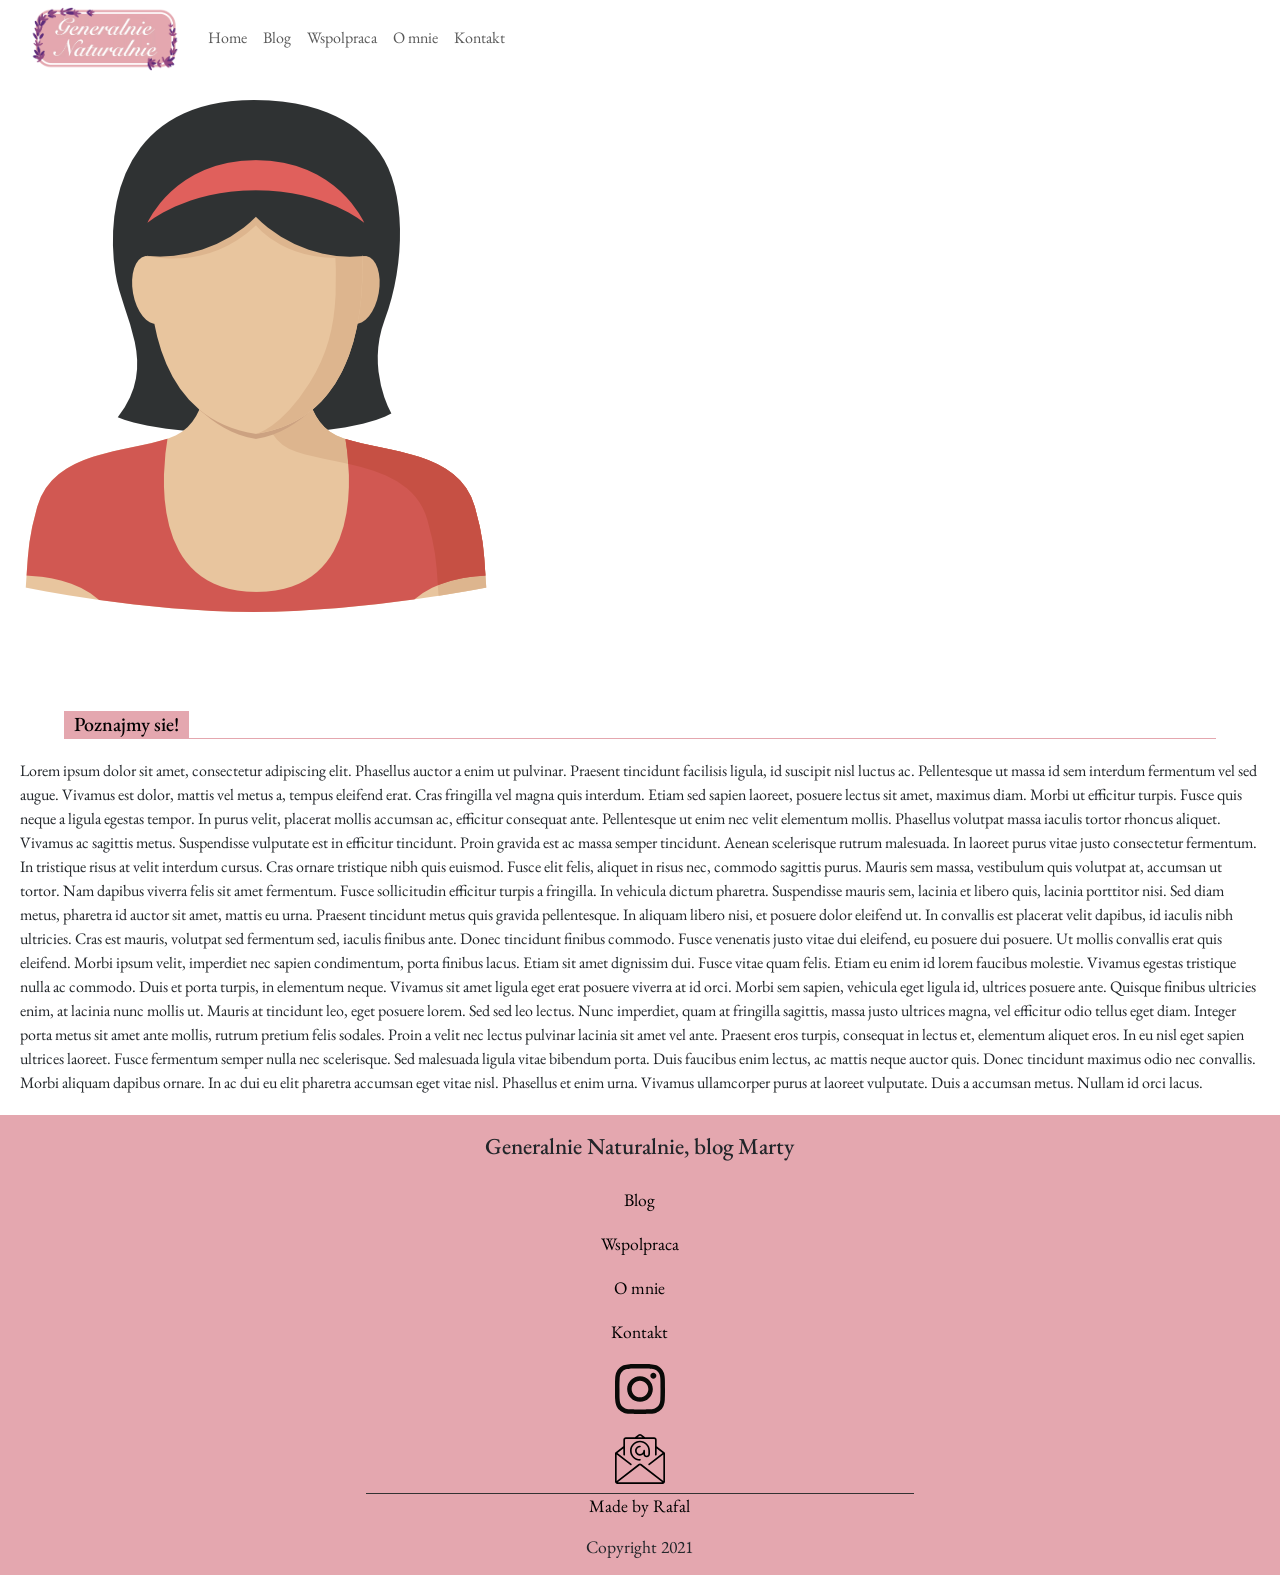
==== about.html @ 0db79899 "about me page" ====
<!DOCTYPE html>
<html lang="en">
<head>
    <meta charset="UTF-8">
    <meta name="description" content="Generalnie naturalnie, dietetyk Marta Ruszkiewicz">
    <meta name="keywords" content="dieta, odchudzanie, zdrowie">
    <meta name="author" content="marelons1337">
    <meta name="viewport" content="width=device-width, initial-scale=1.0">
    <link rel="preconnect" href="https://fonts.gstatic.com">
    <link href="https://fonts.googleapis.com/css2?family=EB+Garamond:ital,wght@0,400;0,500;0,600;0,800;1,400;1,500;1,600;1,700;1,800&display=swap" rel="stylesheet">
    <link rel="stylesheet" href="https://code.ionicframework.com/ionicons/2.0.1/css/ionicons.min.css">
    <link href="https://cdn.jsdelivr.net/npm/bootstrap@5.0.0-beta1/dist/css/bootstrap.min.css" rel="stylesheet" integrity="sha384-giJF6kkoqNQ00vy+HMDP7azOuL0xtbfIcaT9wjKHr8RbDVddVHyTfAAsrekwKmP1" crossorigin="anonymous">
    <link rel="stylesheet" href="style.css">
</head>
<body class="">

  <nav class="navbar navbar-expand-lg navbar-light navbar-custom">
      <img class="nav-logo" src="logo.png" alt="" srcset="">
      <button class="navbar-toggler" type="button" data-toggle="collapse" data-target="#navbarSupportedContent" aria-controls="navbarSupportedContent" aria-expanded="false" aria-label="Toggle navigation">
        <span class="navbar-toggler-icon navbar-button-custom"></span>
      </button>
    
      <div class="collapse navbar-collapse" id="navbarSupportedContent">
        <ul class="navbar-nav mr-auto">
          <li class="nav-item active">
            <a class="nav-link" href="index.html">Home</a>
          </li>
          <li class="nav-item">
            <a class="nav-link" href="#">Blog</a>
          </li>
          <li class="nav-item">
            <a class="nav-link" href="#">Wspolpraca</a>
          </li>
          <li class="nav-item">
            <a class="nav-link" href="about.html">O mnie</a>
          </li>
          <li class="nav-item">
            <a class="nav-link" href="#">Kontakt</a>
          </li>

        </ul>
      </div>
    </nav>

    <main>
        <img src="woman.png" alt="picture of the author" srcset="" class="author">
        <header>
            <h1 class="atricles-header">Poznajmy sie!</h1>
        </header>
        <article>
            Lorem ipsum dolor sit amet, consectetur adipiscing elit. Phasellus auctor a enim ut pulvinar. Praesent tincidunt facilisis ligula, id suscipit nisl luctus ac. Pellentesque ut massa id sem interdum fermentum vel sed augue. Vivamus est dolor, mattis vel metus a, tempus eleifend erat. Cras fringilla vel magna quis interdum. Etiam sed sapien laoreet, posuere lectus sit amet, maximus diam. Morbi ut efficitur turpis. Fusce quis neque a ligula egestas tempor. In purus velit, placerat mollis accumsan ac, efficitur consequat ante. Pellentesque ut enim nec velit elementum mollis. Phasellus volutpat massa iaculis tortor rhoncus aliquet. Vivamus ac sagittis metus. Suspendisse vulputate est in efficitur tincidunt. Proin gravida est ac massa semper tincidunt. Aenean scelerisque rutrum malesuada.
            In laoreet purus vitae justo consectetur fermentum. In tristique risus at velit interdum cursus. Cras ornare tristique nibh quis euismod. Fusce elit felis, aliquet in risus nec, commodo sagittis purus. Mauris sem massa, vestibulum quis volutpat at, accumsan ut tortor. Nam dapibus viverra felis sit amet fermentum. Fusce sollicitudin efficitur turpis a fringilla. In vehicula dictum pharetra. Suspendisse mauris sem, lacinia et libero quis, lacinia porttitor nisi. Sed diam metus, pharetra id auctor sit amet, mattis eu urna. Praesent tincidunt metus quis gravida pellentesque. In aliquam libero nisi, et posuere dolor eleifend ut. In convallis est placerat velit dapibus, id iaculis nibh ultricies. Cras est mauris, volutpat sed fermentum sed, iaculis finibus ante. Donec tincidunt finibus commodo.
            Fusce venenatis justo vitae dui eleifend, eu posuere dui posuere. Ut mollis convallis erat quis eleifend. Morbi ipsum velit, imperdiet nec sapien condimentum, porta finibus lacus. Etiam sit amet dignissim dui. Fusce vitae quam felis. Etiam eu enim id lorem faucibus molestie. Vivamus egestas tristique nulla ac commodo. Duis et porta turpis, in elementum neque. Vivamus sit amet ligula eget erat posuere viverra at id orci. Morbi sem sapien, vehicula eget ligula id, ultrices posuere ante. Quisque finibus ultricies enim, at lacinia nunc mollis ut. Mauris at tincidunt leo, eget posuere lorem.
            Sed sed leo lectus. Nunc imperdiet, quam at fringilla sagittis, massa justo ultrices magna, vel efficitur odio tellus eget diam. Integer porta metus sit amet ante mollis, rutrum pretium felis sodales. Proin a velit nec lectus pulvinar lacinia sit amet vel ante. Praesent eros turpis, consequat in lectus et, elementum aliquet eros. In eu nisl eget sapien ultrices laoreet. Fusce fermentum semper nulla nec scelerisque. Sed malesuada ligula vitae bibendum porta. Duis faucibus enim lectus, ac mattis neque auctor quis.
            Donec tincidunt maximus odio nec convallis. Morbi aliquam dapibus ornare. In ac dui eu elit pharetra accumsan eget vitae nisl. Phasellus et enim urna. Vivamus ullamcorper purus at laoreet vulputate. Duis a accumsan metus. Nullam id orci lacus.
        </article>
    </main>

    <footer>
      <p class="footer-header">Generalnie Naturalnie, blog Marty</p>
      <div class="footer-line"></div>
      <div class="footer-contacts">
        <a class="footer-paragraph">Blog</a>
        <a class="footer-paragraph">Wspolpraca</a>
        <a class="footer-paragraph">O mnie</a>
        <a class="footer-paragraph">Kontakt</a>
      </div>
      <img class="instagram" src="instagram.svg"/>
      <img class="gmail" src="email.svg"/>
      <div class="love">
        <p><a href="https://github.com/marelons1337">Made by Rafal </a></p>
        <p>Copyright 2021</p>
      </div>

    </footer>
<!-- scripts -->
<script src="https://code.jquery.com/jquery-3.3.1.slim.min.js" integrity="sha384-q8i/X+965DzO0rT7abK41JStQIAqVgRVzpbzo5smXKp4YfRvH+8abtTE1Pi6jizo" crossorigin="anonymous"></script>
<script src="https://cdnjs.cloudflare.com/ajax/libs/popper.js/1.14.7/umd/popper.min.js" integrity="sha384-UO2eT0CpHqdSJQ6hJty5KVphtPhzWj9WO1clHTMGa3JDZwrnQq4sF86dIHNDz0W1" crossorigin="anonymous"></script>
<script src="https://stackpath.bootstrapcdn.com/bootstrap/4.3.1/js/bootstrap.min.js" integrity="sha384-JjSmVgyd0p3pXB1rRibZUAYoIIy6OrQ6VrjIEaFf/nJGzIxFDsf4x0xIM+B07jRM" crossorigin="anonymous"></script>
</body>
</html>
---- style.css ----
/* https://coolors.co/e4a7af-954b88-8c4883-ffffff */
html,
body {
    width: 100%;
    height: 100%;
    font-family: 'EB Garamond', serif;
}
.top-card {
    margin-top: 100px;
    border: none;
    box-shadow: none;
}
.card {
    min-height: 20% !important;
}
.nav-logo {
    max-width: 50vw;
}
.navbar{
    position: fixed;
    top: 0;
    width: 100%;
    z-index: 1;
    background-color: white;
}
.navbar-button-custom {
    margin: 12px 0;
}

.navbar-toggler-icon,
.navbar-button-custom {
    background-image: url("[data-uri]") !important;
}
.navbar-custom {
    padding: 0 8px;
}
.welcome-section {
    display: grid;
    place-items: center;
    margin-bottom: 50px;
}
.welcome-image {
    max-width: 90vw;
}
.welcome-text {
    max-width: 90vw;
    display: grid;
}
.card-custom {
    margin: 0px 20px;
}

.button-main {
	background-color:#e4a7af;
	-webkit-border-top-left-radius:3px;
	-moz-border-radius-topleft:3px;
	border-top-left-radius:3px;
	-webkit-border-top-right-radius:3px;
	-moz-border-radius-topright:3px;
	border-top-right-radius:3px;
	-webkit-border-bottom-right-radius:3px;
	-moz-border-radius-bottomright:3px;
	border-bottom-right-radius:3px;
	-webkit-border-bottom-left-radius:3px;
	-moz-border-radius-bottomleft:3px;
	border-bottom-left-radius:3px;
    text-indent:0;
	border:1px solid #e4a7af;
	display:inline-block;
	color:#000000;
	font-size:18px;
	font-style:normal;
    height:50px;
	line-height:50px;
    width:140px;
	text-align:center;
    text-shadow:0px 1px 0px #8c4883;
    place-self: center;
}
.button-main:hover {
	background-color:#f8b3be;
}
.button-main:active {
	position:relative;
	top:1px;
}

.atricles-header{
    font-size: 20px;
    margin: 0;
    color: #000000;
    background-color: #e4a7af;
    display: inline;
    border-bottom: 1px solid #e4a7af;
    padding: 0 10px;
}

header {
    width: 90%;
    max-width: 1240px;
    margin: 0 auto;
    border-bottom: 1px solid #e4a7af;
}
.band {
    width: 90%;
    max-width: 1240px;
    margin: 0 auto;
    display: grid;
    grid-template-columns: 1fr;
    grid-template-rows: auto;
    grid-gap: 20px;
}

.card {
    background: white;
    text-decoration: none;
    color: #000000;
    box-shadow: 0 2px 5px rgba(0,0,0,0.1);
    display: flex;
    flex-direction: column;
    min-height: 100%;
    position: relative;
    top: 0;
    transition: all .1s ease-in;
}

.card:hover {
    top: -2px;
    box-shadow: 0 4px 5px rgba(0,0,0,0.2);
}

article {
    padding: 20px;
    flex: 1;
    display: flex;
    flex-direction: column;
    justify-content: space-between;
}

p {
    flex: 1;
    line-height: 1.4;
}

span {
    font-size: 12px;
    font-weight: bold;
    color: #999;
    text-transform: uppercase;
    letter-spacing: .05em;
    margin: 2em 0 0 0;
}

.thumb {
    padding-bottom: 60%;
    background-size: cover;
    background-position: center center;
}

footer {
    font-size: 1.1rem;
    text-align: center;
    background-color: #e4a7af;
    display: grid;
    grid-template-columns: repeat(5, 1fr);
    grid-template-rows: repeat(5, auto);
}
.love {
    grid-row: 5/5;
    grid-column: 2/5;
    align-self: flex-end;
}
a {
    color: #000000;
    text-decoration: none;
}
a:hover {
    cursor: pointer;
    color: #000000;
}
.instagram {
    grid-row: 3/3;
}
.gmail {
    grid-row: 4/4;
}
.gmail,
.instagram {
    padding: 10px;
    height: 70px;
    grid-column: 3/4;
}
.footer-header {
    font-weight: 500;
    margin-top: 15px;
    grid-column: 1/6;
    grid-row: 1/2;
}

footer > * {
    align-self: center;
    justify-self: center;
}

.footer-line {
    grid-row: 4/5;
    grid-column: 2/5;
    border-bottom: 1px solid #333;
    align-self: auto;
    justify-self: auto;
}
.footer-contacts {
    grid-column: 1/6;
    grid-row: 2/2;
}
.footer-paragraph {
    display: block;
}

@media (min-width: 30em) {
    .band{
        grid-template-columns: 1fr 1fr;
    }
    .nav-logo {
        max-width: 30vw;
    }
    footer {
        grid-template-columns: repeat(7, 1fr);
    }
    .footer-line {
        grid-column: 3/6;
    }
    .gmail,
    .instagram,
    .footer-header {
        grid-column: 3/6;
        font-size: 1.3em;
    }
    .love {
        grid-column: 4/4;
        text-align: center;
    }
    .footer-paragraph {
        padding: 0px 10px;
        align-self: center;
        justify-self: center;
        line-height: 2.5;
    }
    .footer-contacts {
        grid-column: 4/4;
    }
}

@media (min-width: 60em) {
    .item-1 {
        grid-column: 1 / span 2;
    }
    h1 {
        font-size: 24px;
    }
    .band{
        grid-template-columns: repeat(4, 1fr);
    }
    .nav-logo {
        max-width: 15vw;
    }
}

/* about me specifics */
.author {
    margin: 100px 0;
    max-width: 90%;
}
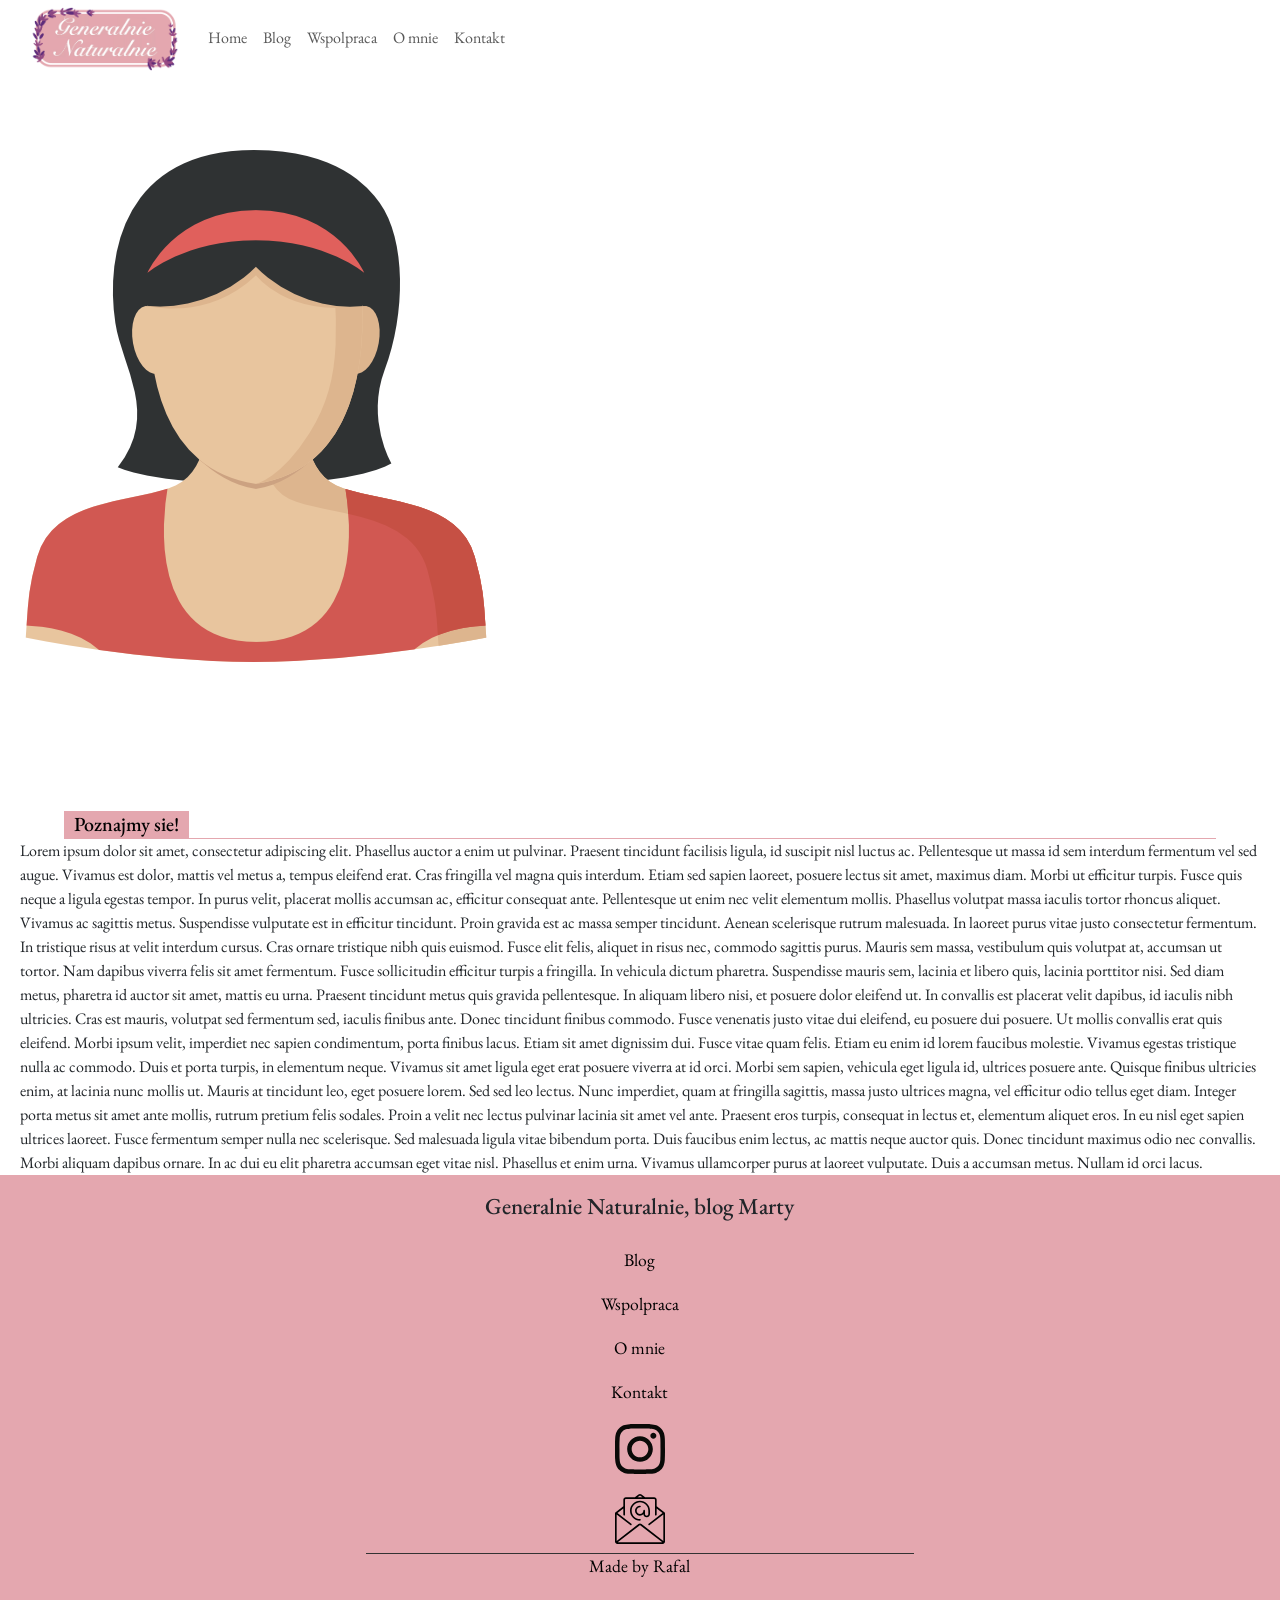
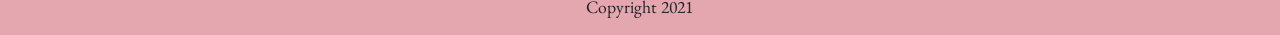
==== commit 2f33c94a: "bigger screens for about me" ====
--- a/about.html
+++ b/about.html
@@ -47,13 +47,13 @@
         <header>
             <h1 class="atricles-header">Poznajmy sie!</h1>
         </header>
-        <article>
+        <div class="about-me">
             Lorem ipsum dolor sit amet, consectetur adipiscing elit. Phasellus auctor a enim ut pulvinar. Praesent tincidunt facilisis ligula, id suscipit nisl luctus ac. Pellentesque ut massa id sem interdum fermentum vel sed augue. Vivamus est dolor, mattis vel metus a, tempus eleifend erat. Cras fringilla vel magna quis interdum. Etiam sed sapien laoreet, posuere lectus sit amet, maximus diam. Morbi ut efficitur turpis. Fusce quis neque a ligula egestas tempor. In purus velit, placerat mollis accumsan ac, efficitur consequat ante. Pellentesque ut enim nec velit elementum mollis. Phasellus volutpat massa iaculis tortor rhoncus aliquet. Vivamus ac sagittis metus. Suspendisse vulputate est in efficitur tincidunt. Proin gravida est ac massa semper tincidunt. Aenean scelerisque rutrum malesuada.
             In laoreet purus vitae justo consectetur fermentum. In tristique risus at velit interdum cursus. Cras ornare tristique nibh quis euismod. Fusce elit felis, aliquet in risus nec, commodo sagittis purus. Mauris sem massa, vestibulum quis volutpat at, accumsan ut tortor. Nam dapibus viverra felis sit amet fermentum. Fusce sollicitudin efficitur turpis a fringilla. In vehicula dictum pharetra. Suspendisse mauris sem, lacinia et libero quis, lacinia porttitor nisi. Sed diam metus, pharetra id auctor sit amet, mattis eu urna. Praesent tincidunt metus quis gravida pellentesque. In aliquam libero nisi, et posuere dolor eleifend ut. In convallis est placerat velit dapibus, id iaculis nibh ultricies. Cras est mauris, volutpat sed fermentum sed, iaculis finibus ante. Donec tincidunt finibus commodo.
             Fusce venenatis justo vitae dui eleifend, eu posuere dui posuere. Ut mollis convallis erat quis eleifend. Morbi ipsum velit, imperdiet nec sapien condimentum, porta finibus lacus. Etiam sit amet dignissim dui. Fusce vitae quam felis. Etiam eu enim id lorem faucibus molestie. Vivamus egestas tristique nulla ac commodo. Duis et porta turpis, in elementum neque. Vivamus sit amet ligula eget erat posuere viverra at id orci. Morbi sem sapien, vehicula eget ligula id, ultrices posuere ante. Quisque finibus ultricies enim, at lacinia nunc mollis ut. Mauris at tincidunt leo, eget posuere lorem.
             Sed sed leo lectus. Nunc imperdiet, quam at fringilla sagittis, massa justo ultrices magna, vel efficitur odio tellus eget diam. Integer porta metus sit amet ante mollis, rutrum pretium felis sodales. Proin a velit nec lectus pulvinar lacinia sit amet vel ante. Praesent eros turpis, consequat in lectus et, elementum aliquet eros. In eu nisl eget sapien ultrices laoreet. Fusce fermentum semper nulla nec scelerisque. Sed malesuada ligula vitae bibendum porta. Duis faucibus enim lectus, ac mattis neque auctor quis.
             Donec tincidunt maximus odio nec convallis. Morbi aliquam dapibus ornare. In ac dui eu elit pharetra accumsan eget vitae nisl. Phasellus et enim urna. Vivamus ullamcorper purus at laoreet vulputate. Duis a accumsan metus. Nullam id orci lacus.
-        </article>
+        </div>
     </main>
 
     <footer>
--- a/style.css
+++ b/style.css
@@ -217,7 +217,7 @@
     display: block;
 }
 
-@media (min-width: 30em) {
+@media (min-width: 450px) {
     .band{
         grid-template-columns: 1fr 1fr;
     }
@@ -251,7 +251,7 @@
     }
 }
 
-@media (min-width: 60em) {
+@media (min-width: 1000px) {
     .item-1 {
         grid-column: 1 / span 2;
     }
@@ -268,6 +268,11 @@
 
 /* about me specifics */
 .author {
-    margin: 100px 0;
+    margin: 150px 0;
     max-width: 90%;
+}
+.about-me {
+    max-width: 90%;
+    margin: 0 auto;
+    max-width: 1240px;
 }
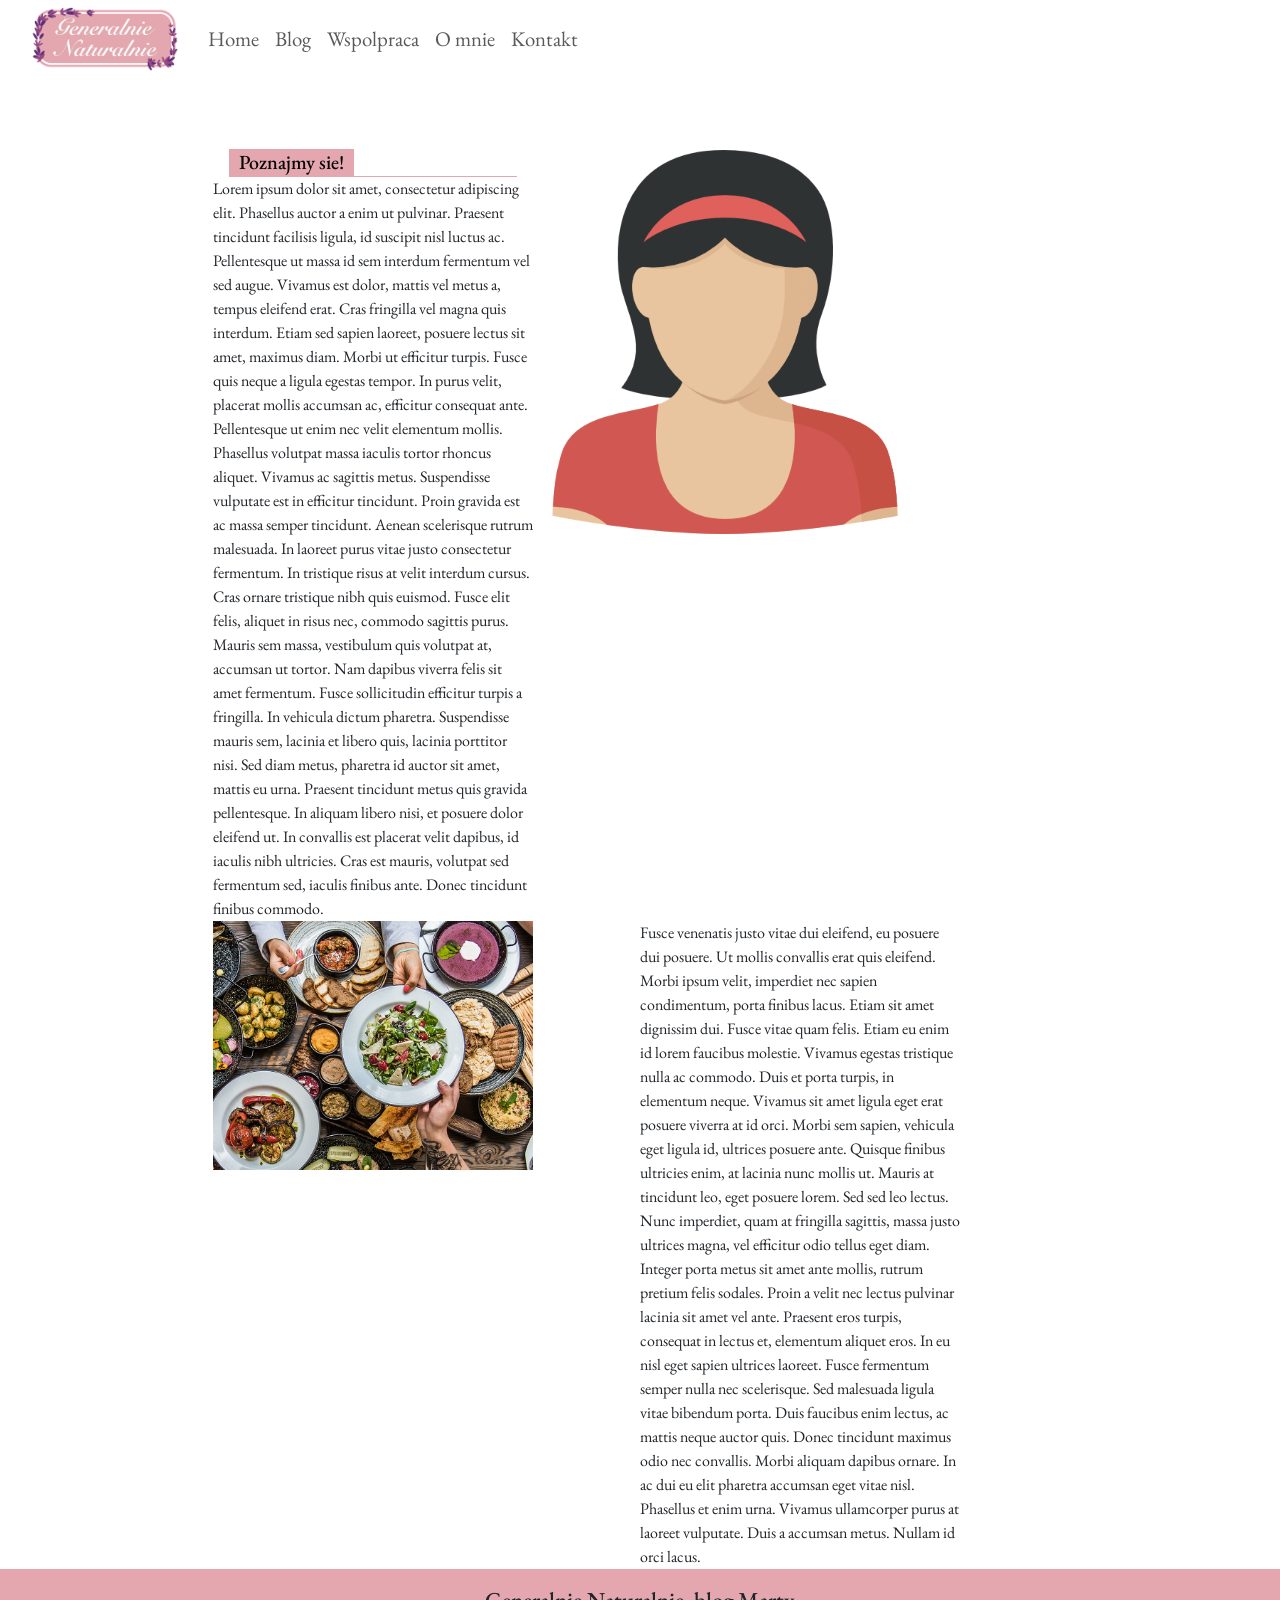
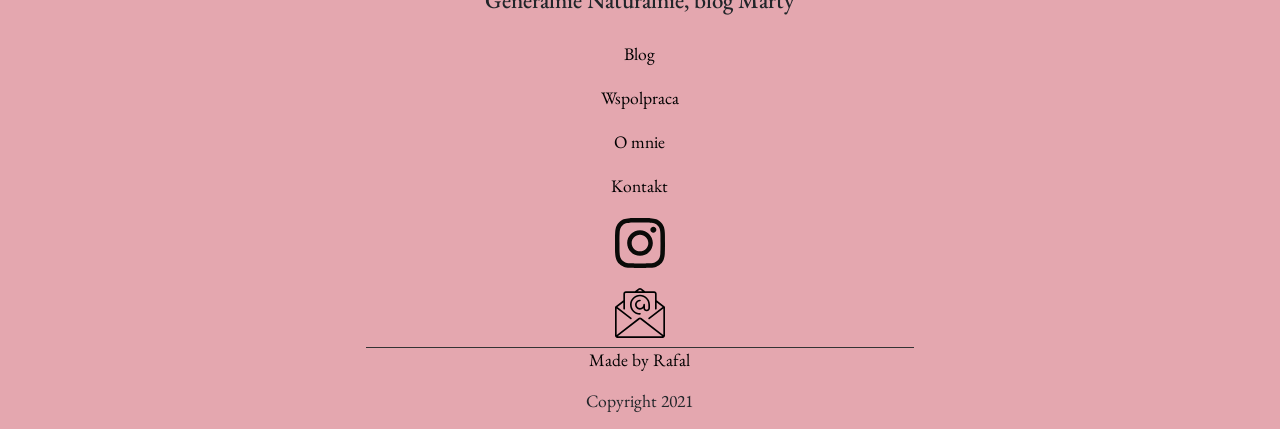
==== commit 3c47c382: "about me grid template" ====
--- a/about.html
+++ b/about.html
@@ -42,18 +42,25 @@
       </div>
     </nav>
 
-    <main>
-        <img src="woman.png" alt="picture of the author" srcset="" class="author">
+    <main class="about-me-main">
+      <img src="woman.png" alt="picture of the author" srcset="" class="author">
+      <div class="about-me-left">
         <header>
-            <h1 class="atricles-header">Poznajmy sie!</h1>
+          <h1 class="atricles-header">Poznajmy sie!</h1>
         </header>
         <div class="about-me">
-            Lorem ipsum dolor sit amet, consectetur adipiscing elit. Phasellus auctor a enim ut pulvinar. Praesent tincidunt facilisis ligula, id suscipit nisl luctus ac. Pellentesque ut massa id sem interdum fermentum vel sed augue. Vivamus est dolor, mattis vel metus a, tempus eleifend erat. Cras fringilla vel magna quis interdum. Etiam sed sapien laoreet, posuere lectus sit amet, maximus diam. Morbi ut efficitur turpis. Fusce quis neque a ligula egestas tempor. In purus velit, placerat mollis accumsan ac, efficitur consequat ante. Pellentesque ut enim nec velit elementum mollis. Phasellus volutpat massa iaculis tortor rhoncus aliquet. Vivamus ac sagittis metus. Suspendisse vulputate est in efficitur tincidunt. Proin gravida est ac massa semper tincidunt. Aenean scelerisque rutrum malesuada.
-            In laoreet purus vitae justo consectetur fermentum. In tristique risus at velit interdum cursus. Cras ornare tristique nibh quis euismod. Fusce elit felis, aliquet in risus nec, commodo sagittis purus. Mauris sem massa, vestibulum quis volutpat at, accumsan ut tortor. Nam dapibus viverra felis sit amet fermentum. Fusce sollicitudin efficitur turpis a fringilla. In vehicula dictum pharetra. Suspendisse mauris sem, lacinia et libero quis, lacinia porttitor nisi. Sed diam metus, pharetra id auctor sit amet, mattis eu urna. Praesent tincidunt metus quis gravida pellentesque. In aliquam libero nisi, et posuere dolor eleifend ut. In convallis est placerat velit dapibus, id iaculis nibh ultricies. Cras est mauris, volutpat sed fermentum sed, iaculis finibus ante. Donec tincidunt finibus commodo.
-            Fusce venenatis justo vitae dui eleifend, eu posuere dui posuere. Ut mollis convallis erat quis eleifend. Morbi ipsum velit, imperdiet nec sapien condimentum, porta finibus lacus. Etiam sit amet dignissim dui. Fusce vitae quam felis. Etiam eu enim id lorem faucibus molestie. Vivamus egestas tristique nulla ac commodo. Duis et porta turpis, in elementum neque. Vivamus sit amet ligula eget erat posuere viverra at id orci. Morbi sem sapien, vehicula eget ligula id, ultrices posuere ante. Quisque finibus ultricies enim, at lacinia nunc mollis ut. Mauris at tincidunt leo, eget posuere lorem.
-            Sed sed leo lectus. Nunc imperdiet, quam at fringilla sagittis, massa justo ultrices magna, vel efficitur odio tellus eget diam. Integer porta metus sit amet ante mollis, rutrum pretium felis sodales. Proin a velit nec lectus pulvinar lacinia sit amet vel ante. Praesent eros turpis, consequat in lectus et, elementum aliquet eros. In eu nisl eget sapien ultrices laoreet. Fusce fermentum semper nulla nec scelerisque. Sed malesuada ligula vitae bibendum porta. Duis faucibus enim lectus, ac mattis neque auctor quis.
-            Donec tincidunt maximus odio nec convallis. Morbi aliquam dapibus ornare. In ac dui eu elit pharetra accumsan eget vitae nisl. Phasellus et enim urna. Vivamus ullamcorper purus at laoreet vulputate. Duis a accumsan metus. Nullam id orci lacus.
+          Lorem ipsum dolor sit amet, consectetur adipiscing elit. Phasellus auctor a enim ut pulvinar. Praesent tincidunt facilisis ligula, id suscipit nisl luctus ac. Pellentesque ut massa id sem interdum fermentum vel sed augue. Vivamus est dolor, mattis vel metus a, tempus eleifend erat. Cras fringilla vel magna quis interdum. Etiam sed sapien laoreet, posuere lectus sit amet, maximus diam. Morbi ut efficitur turpis. Fusce quis neque a ligula egestas tempor. In purus velit, placerat mollis accumsan ac, efficitur consequat ante. Pellentesque ut enim nec velit elementum mollis. Phasellus volutpat massa iaculis tortor rhoncus aliquet. Vivamus ac sagittis metus. Suspendisse vulputate est in efficitur tincidunt. Proin gravida est ac massa semper tincidunt. Aenean scelerisque rutrum malesuada.
+          In laoreet purus vitae justo consectetur fermentum. In tristique risus at velit interdum cursus. Cras ornare tristique nibh quis euismod. Fusce elit felis, aliquet in risus nec, commodo sagittis purus. Mauris sem massa, vestibulum quis volutpat at, accumsan ut tortor. Nam dapibus viverra felis sit amet fermentum. Fusce sollicitudin efficitur turpis a fringilla. In vehicula dictum pharetra. Suspendisse mauris sem, lacinia et libero quis, lacinia porttitor nisi. Sed diam metus, pharetra id auctor sit amet, mattis eu urna. Praesent tincidunt metus quis gravida pellentesque. In aliquam libero nisi, et posuere dolor eleifend ut. In convallis est placerat velit dapibus, id iaculis nibh ultricies. Cras est mauris, volutpat sed fermentum sed, iaculis finibus ante. Donec tincidunt finibus commodo.  
         </div>
+      </div>
+      <img src="food.jpg" alt="picture of one of authors dishes" srcset="" class="about-me-food">
+      <div class="about-me-right">
+        <div class="about-me">
+          Fusce venenatis justo vitae dui eleifend, eu posuere dui posuere. Ut mollis convallis erat quis eleifend. Morbi ipsum velit, imperdiet nec sapien condimentum, porta finibus lacus. Etiam sit amet dignissim dui. Fusce vitae quam felis. Etiam eu enim id lorem faucibus molestie. Vivamus egestas tristique nulla ac commodo. Duis et porta turpis, in elementum neque. Vivamus sit amet ligula eget erat posuere viverra at id orci. Morbi sem sapien, vehicula eget ligula id, ultrices posuere ante. Quisque finibus ultricies enim, at lacinia nunc mollis ut. Mauris at tincidunt leo, eget posuere lorem.
+          Sed sed leo lectus. Nunc imperdiet, quam at fringilla sagittis, massa justo ultrices magna, vel efficitur odio tellus eget diam. Integer porta metus sit amet ante mollis, rutrum pretium felis sodales. Proin a velit nec lectus pulvinar lacinia sit amet vel ante. Praesent eros turpis, consequat in lectus et, elementum aliquet eros. In eu nisl eget sapien ultrices laoreet. Fusce fermentum semper nulla nec scelerisque. Sed malesuada ligula vitae bibendum porta. Duis faucibus enim lectus, ac mattis neque auctor quis.
+          Donec tincidunt maximus odio nec convallis. Morbi aliquam dapibus ornare. In ac dui eu elit pharetra accumsan eget vitae nisl. Phasellus et enim urna. Vivamus ullamcorper purus at laoreet vulputate. Duis a accumsan metus. Nullam id orci lacus.
+        </div>
+      </div>
     </main>
 
     <footer>
--- a/style.css
+++ b/style.css
@@ -17,6 +17,7 @@
     max-width: 50vw;
 }
 .navbar{
+    font-size: 1.3em;
     position: fixed;
     top: 0;
     width: 100%;
@@ -74,7 +75,6 @@
 	line-height:50px;
     width:140px;
 	text-align:center;
-    text-shadow:0px 1px 0px #8c4883;
     place-self: center;
 }
 .button-main:hover {
@@ -268,11 +268,27 @@
 
 /* about me specifics */
 .author {
-    margin: 150px 0;
+    margin: 0;
     max-width: 90%;
-}
-.about-me {
-    max-width: 90%;
-    margin: 0 auto;
-    max-width: 1240px;
+    grid-column: 6/10;
+    grid-row: 2/4;
+}
+.about-me-food {
+    grid-column: 3/6;
+    grid-row: 7/11;
+    max-width: 100%;
+}
+.about-me-main {
+    margin-top: 150px;
+    display: grid;
+    grid-template-columns: repeat(12, 1fr);
+    grid-template-rows: repeat(12, auto);
+}
+.about-me-left {
+    grid-column: 3/6;
+    grid-row: 2/5;
+}
+.about-me-right {
+    grid-column: 7/10;
+    grid-row: 7/10;
 }
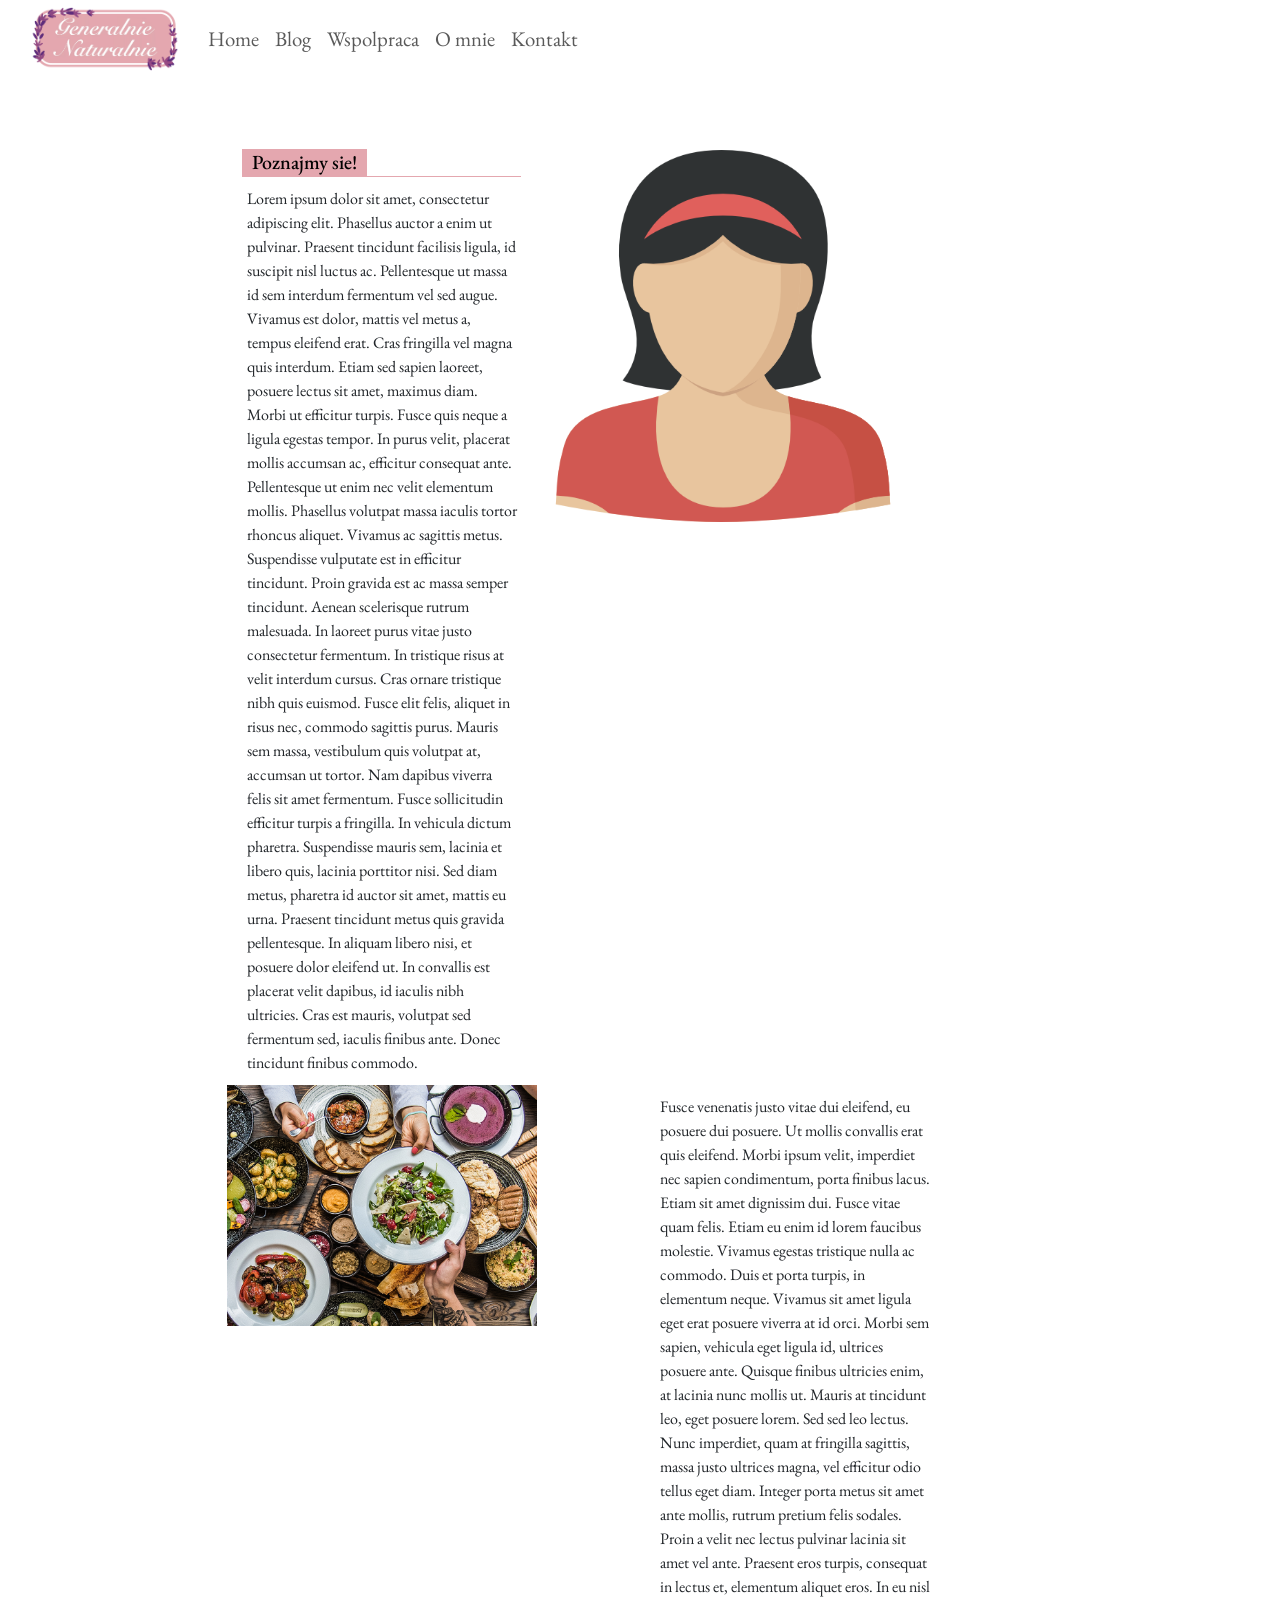
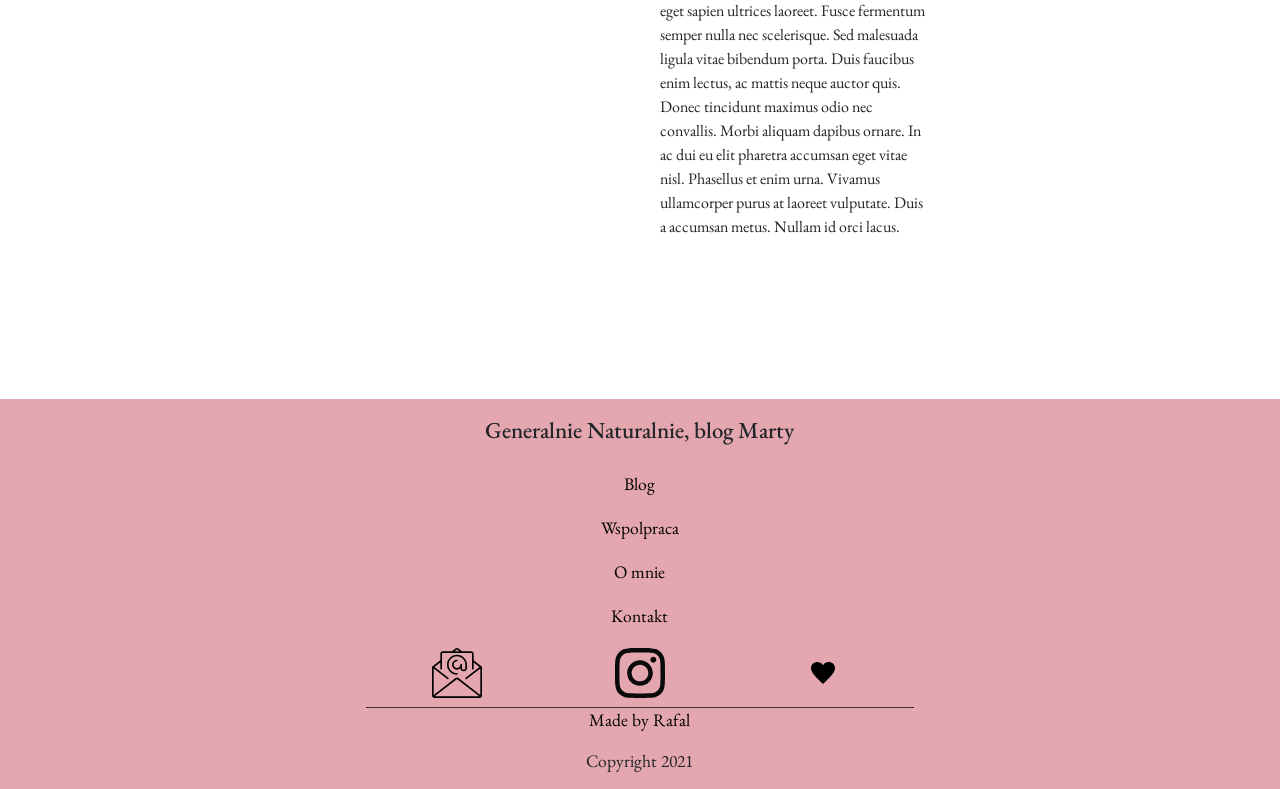
==== commit 9e58c29c: "footer and about me adjusted" ====
--- a/about.html
+++ b/about.html
@@ -74,6 +74,7 @@
       </div>
       <img class="instagram" src="instagram.svg"/>
       <img class="gmail" src="email.svg"/>
+      <img class="heart" src="heart.svg"/>
       <div class="love">
         <p><a href="https://github.com/marelons1337">Made by Rafal </a></p>
         <p>Copyright 2021</p>
--- a/style.css
+++ b/style.css
@@ -230,11 +230,21 @@
     .footer-line {
         grid-column: 3/6;
     }
-    .gmail,
-    .instagram,
     .footer-header {
         grid-column: 3/6;
         font-size: 1.3em;
+    }
+    .gmail {
+        grid-column: 3/3;
+        grid-row: 4/5;
+    }
+    .instagram {
+        grid-column: 4/4;
+        grid-row: 4/5;
+    }
+    .heart {
+        grid-column: 5/5;
+        grid-row: 4/5;
     }
     .love {
         grid-column: 4/4;
@@ -249,6 +259,7 @@
     .footer-contacts {
         grid-column: 4/4;
     }
+
 }
 
 @media (min-width: 1000px) {
@@ -263,6 +274,28 @@
     }
     .nav-logo {
         max-width: 15vw;
+    }
+    .author {
+        grid-column: 6/10;
+        grid-row: 2/4;
+    }
+    .about-me-food {
+        grid-column: 3/6;
+        grid-row: 7/11;
+        max-width: 100%;
+    }
+    .about-me-main {
+        display: grid;
+        grid-template-columns: repeat(12, 1fr);
+        grid-template-rows: repeat(12, auto);
+    }
+    .about-me-left {
+        grid-column: 3/6;
+        grid-row: 2/5;
+    }
+    .about-me-right {
+        grid-column: 7/10;
+        grid-row: 7/10;
     }
 }
 
@@ -270,25 +303,13 @@
 .author {
     margin: 0;
     max-width: 90%;
-    grid-column: 6/10;
-    grid-row: 2/4;
 }
 .about-me-food {
-    grid-column: 3/6;
-    grid-row: 7/11;
     max-width: 100%;
 }
 .about-me-main {
-    margin-top: 150px;
-    display: grid;
-    grid-template-columns: repeat(12, 1fr);
-    grid-template-rows: repeat(12, auto);
-}
-.about-me-left {
-    grid-column: 3/6;
-    grid-row: 2/5;
-}
-.about-me-right {
-    grid-column: 7/10;
-    grid-row: 7/10;
+    margin: 150px 20px;
+}
+.about-me {
+    margin: 10px 20px;
 }
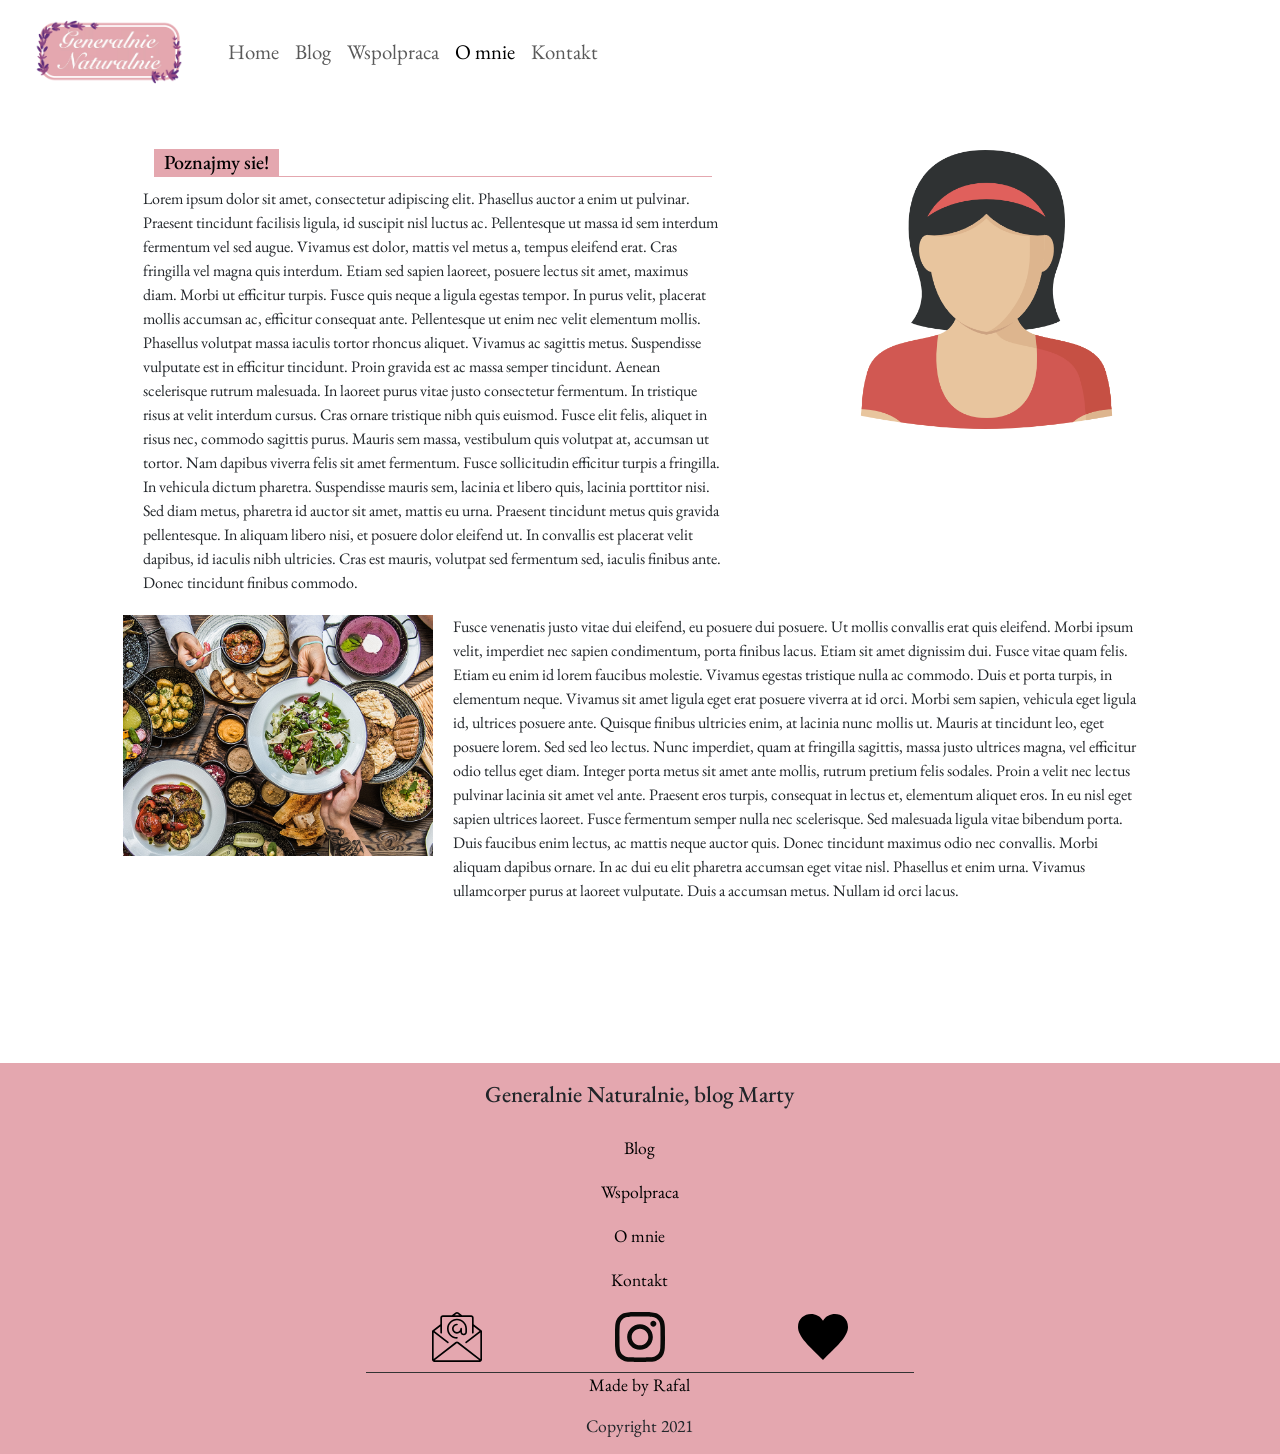
==== commit 73211ff2: "changed grid on wide screen on about me" ====
--- a/about.html
+++ b/about.html
@@ -14,33 +14,33 @@
 </head>
 <body class="">
 
-  <nav class="navbar navbar-expand-lg navbar-light navbar-custom">
-      <img class="nav-logo" src="logo.png" alt="" srcset="">
-      <button class="navbar-toggler" type="button" data-toggle="collapse" data-target="#navbarSupportedContent" aria-controls="navbarSupportedContent" aria-expanded="false" aria-label="Toggle navigation">
+  <nav class="navbar fixed-top navbar-expand-lg navbar-light bg-light">
+    <div class="container-fluid">
+      <a class="navbar-brand" href="#"><img class="nav-logo" src="logo.png" alt="" srcset=""></a>
+      <button class="navbar-toggler" type="button" data-bs-toggle="collapse" data-bs-target="#navbarNav" aria-controls="navbarNav" aria-expanded="false" aria-label="Toggle navigation">
         <span class="navbar-toggler-icon navbar-button-custom"></span>
       </button>
-    
-      <div class="collapse navbar-collapse" id="navbarSupportedContent">
-        <ul class="navbar-nav mr-auto">
-          <li class="nav-item active">
+      <div class="collapse navbar-collapse" id="navbarNav">
+        <ul class="navbar-nav">
+          <li class="nav-item">
             <a class="nav-link" href="index.html">Home</a>
           </li>
           <li class="nav-item">
             <a class="nav-link" href="#">Blog</a>
           </li>
           <li class="nav-item">
-            <a class="nav-link" href="#">Wspolpraca</a>
+            <a class="nav-link" href="hire-me.html">Wspolpraca</a>
           </li>
           <li class="nav-item">
-            <a class="nav-link" href="about.html">O mnie</a>
+            <a class="nav-link active" aria-current="page" href="#">O mnie</a>
           </li>
           <li class="nav-item">
             <a class="nav-link" href="#">Kontakt</a>
           </li>
-
         </ul>
       </div>
-    </nav>
+    </div>
+  </nav>
 
     <main class="about-me-main">
       <img src="woman.png" alt="picture of the author" srcset="" class="author">
@@ -82,8 +82,6 @@
 
     </footer>
 <!-- scripts -->
-<script src="https://code.jquery.com/jquery-3.3.1.slim.min.js" integrity="sha384-q8i/X+965DzO0rT7abK41JStQIAqVgRVzpbzo5smXKp4YfRvH+8abtTE1Pi6jizo" crossorigin="anonymous"></script>
-<script src="https://cdnjs.cloudflare.com/ajax/libs/popper.js/1.14.7/umd/popper.min.js" integrity="sha384-UO2eT0CpHqdSJQ6hJty5KVphtPhzWj9WO1clHTMGa3JDZwrnQq4sF86dIHNDz0W1" crossorigin="anonymous"></script>
-<script src="https://stackpath.bootstrapcdn.com/bootstrap/4.3.1/js/bootstrap.min.js" integrity="sha384-JjSmVgyd0p3pXB1rRibZUAYoIIy6OrQ6VrjIEaFf/nJGzIxFDsf4x0xIM+B07jRM" crossorigin="anonymous"></script>
+<script src="https://cdn.jsdelivr.net/npm/bootstrap@5.0.0-beta1/dist/js/bootstrap.bundle.min.js" integrity="sha384-ygbV9kiqUc6oa4msXn9868pTtWMgiQaeYH7/t7LECLbyPA2x65Kgf80OJFdroafW" crossorigin="anonymous"></script>
 </body>
 </html>
--- a/style.css
+++ b/style.css
@@ -22,8 +22,13 @@
     top: 0;
     width: 100%;
     z-index: 1;
-    background-color: white;
-}
+    background-color: rgba(255,255,255,0.9) !important;
+}
+
+.navbar-light .navbar-toggler {
+    border-color: rgba(0,0,0,0.0);
+}
+
 .navbar-button-custom {
     margin: 12px 0;
 }
@@ -163,10 +168,10 @@
     background-color: #e4a7af;
     display: grid;
     grid-template-columns: repeat(5, 1fr);
-    grid-template-rows: repeat(5, auto);
+    grid-template-rows: repeat(6, auto);
 }
 .love {
-    grid-row: 5/5;
+    grid-row: 6/6;
     grid-column: 2/5;
     align-self: flex-end;
 }
@@ -184,6 +189,10 @@
 .gmail {
     grid-row: 4/4;
 }
+.heart {
+    grid-row: 5/5;
+}
+.heart,
 .gmail,
 .instagram {
     padding: 10px;
@@ -203,7 +212,7 @@
 }
 
 .footer-line {
-    grid-row: 4/5;
+    grid-row: 5/6;
     grid-column: 2/5;
     border-bottom: 1px solid #333;
     align-self: auto;
@@ -275,27 +284,27 @@
     .nav-logo {
         max-width: 15vw;
     }
-    .author {
-        grid-column: 6/10;
-        grid-row: 2/4;
-    }
-    .about-me-food {
-        grid-column: 3/6;
-        grid-row: 7/11;
-        max-width: 100%;
-    }
     .about-me-main {
         display: grid;
         grid-template-columns: repeat(12, 1fr);
         grid-template-rows: repeat(12, auto);
     }
+    .author {
+        grid-column: 9/12;
+        grid-row: 2/4;
+        margin-bottom: 50px;
+    }
+    .about-me-food {
+        grid-column: 2/5;
+        grid-row: 7/11;
+    }
     .about-me-left {
-        grid-column: 3/6;
+        grid-column: 2/8;
         grid-row: 2/5;
     }
     .about-me-right {
-        grid-column: 7/10;
-        grid-row: 7/10;
+        grid-column: 5/12;
+        grid-row: 7/11;
     }
 }
 
@@ -305,8 +314,11 @@
     max-width: 90%;
 }
 .about-me-food {
+    padding-top: 10px;
     max-width: 100%;
 }
+.index-main,
+.hire-me-main,
 .about-me-main {
     margin: 150px 20px;
 }
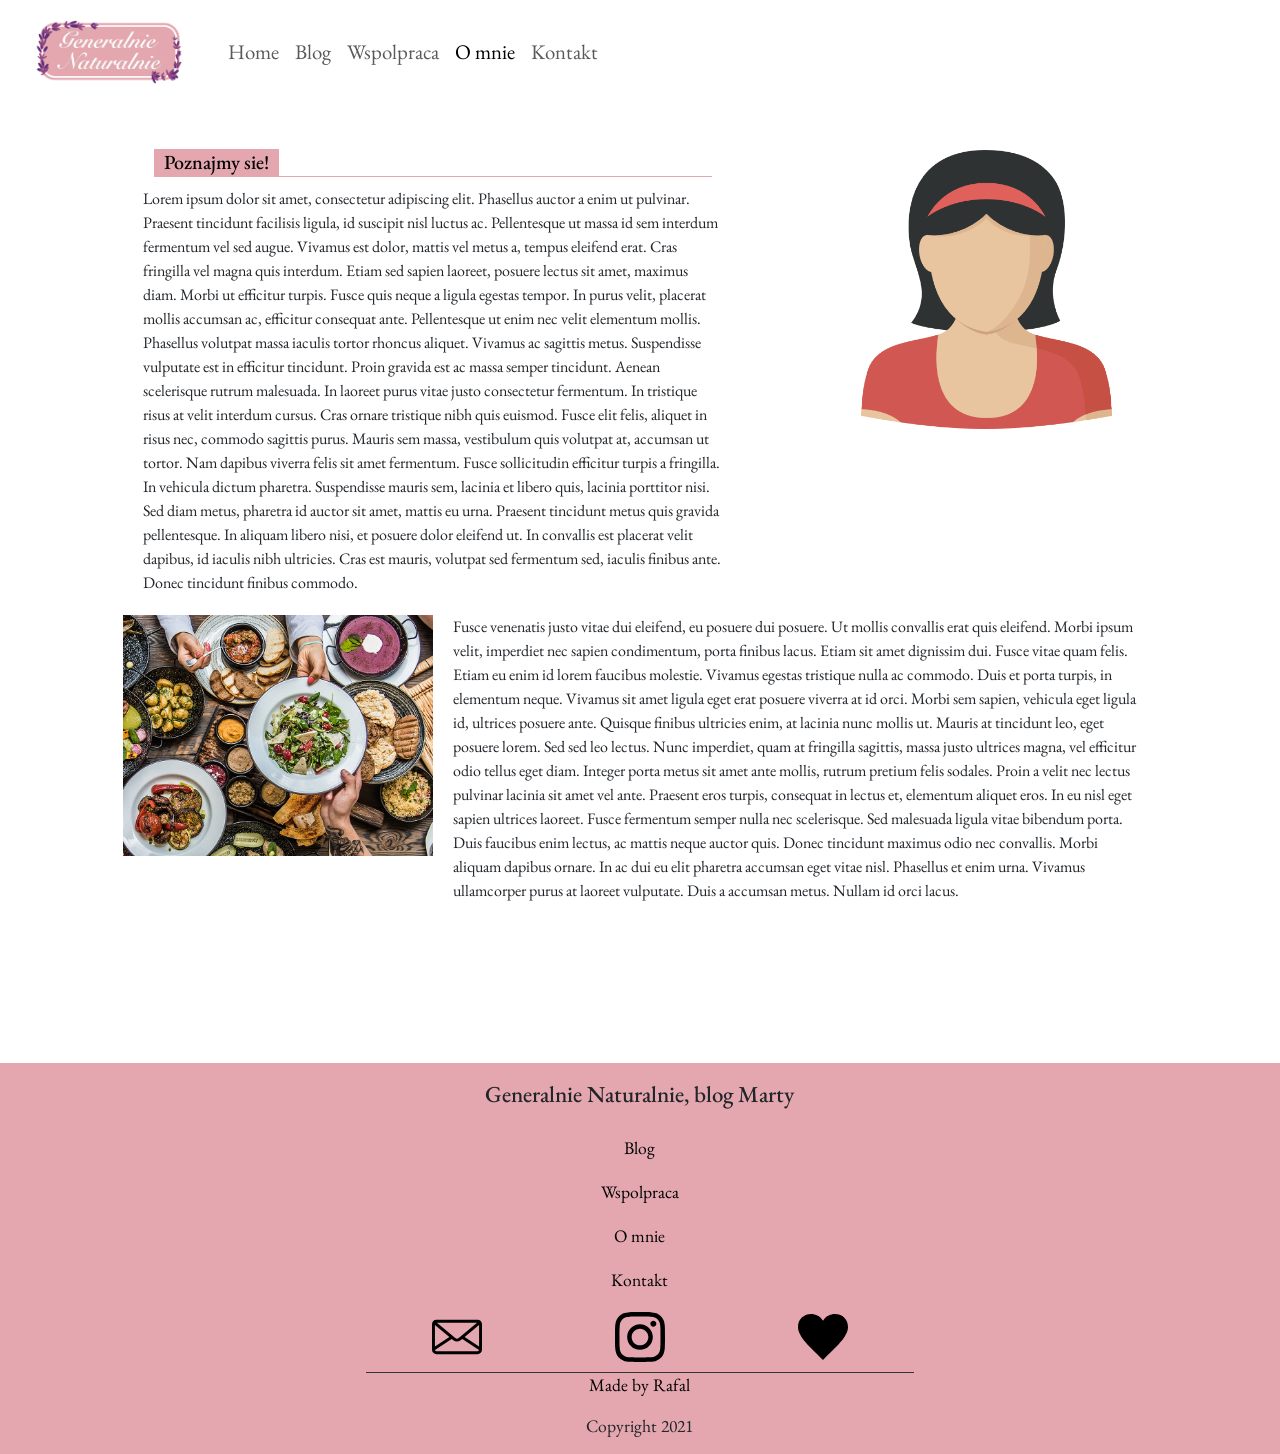
==== commit d58e8541: "changed width of homepage, hover colors on svgs" ====
--- a/about.html
+++ b/about.html
@@ -42,45 +42,60 @@
     </div>
   </nav>
 
-    <main class="about-me-main">
-      <img src="woman.png" alt="picture of the author" srcset="" class="author">
-      <div class="about-me-left">
-        <header>
-          <h1 class="atricles-header">Poznajmy sie!</h1>
-        </header>
-        <div class="about-me">
-          Lorem ipsum dolor sit amet, consectetur adipiscing elit. Phasellus auctor a enim ut pulvinar. Praesent tincidunt facilisis ligula, id suscipit nisl luctus ac. Pellentesque ut massa id sem interdum fermentum vel sed augue. Vivamus est dolor, mattis vel metus a, tempus eleifend erat. Cras fringilla vel magna quis interdum. Etiam sed sapien laoreet, posuere lectus sit amet, maximus diam. Morbi ut efficitur turpis. Fusce quis neque a ligula egestas tempor. In purus velit, placerat mollis accumsan ac, efficitur consequat ante. Pellentesque ut enim nec velit elementum mollis. Phasellus volutpat massa iaculis tortor rhoncus aliquet. Vivamus ac sagittis metus. Suspendisse vulputate est in efficitur tincidunt. Proin gravida est ac massa semper tincidunt. Aenean scelerisque rutrum malesuada.
-          In laoreet purus vitae justo consectetur fermentum. In tristique risus at velit interdum cursus. Cras ornare tristique nibh quis euismod. Fusce elit felis, aliquet in risus nec, commodo sagittis purus. Mauris sem massa, vestibulum quis volutpat at, accumsan ut tortor. Nam dapibus viverra felis sit amet fermentum. Fusce sollicitudin efficitur turpis a fringilla. In vehicula dictum pharetra. Suspendisse mauris sem, lacinia et libero quis, lacinia porttitor nisi. Sed diam metus, pharetra id auctor sit amet, mattis eu urna. Praesent tincidunt metus quis gravida pellentesque. In aliquam libero nisi, et posuere dolor eleifend ut. In convallis est placerat velit dapibus, id iaculis nibh ultricies. Cras est mauris, volutpat sed fermentum sed, iaculis finibus ante. Donec tincidunt finibus commodo.  
-        </div>
+  <main class="about-me-main">
+    <img src="woman.png" alt="picture of the author" srcset="" class="author">
+    <div class="about-me-left">
+      <header>
+        <h1 class="atricles-header">Poznajmy sie!</h1>
+      </header>
+      <div class="about-me">
+        Lorem ipsum dolor sit amet, consectetur adipiscing elit. Phasellus auctor a enim ut pulvinar. Praesent tincidunt facilisis ligula, id suscipit nisl luctus ac. Pellentesque ut massa id sem interdum fermentum vel sed augue. Vivamus est dolor, mattis vel metus a, tempus eleifend erat. Cras fringilla vel magna quis interdum. Etiam sed sapien laoreet, posuere lectus sit amet, maximus diam. Morbi ut efficitur turpis. Fusce quis neque a ligula egestas tempor. In purus velit, placerat mollis accumsan ac, efficitur consequat ante. Pellentesque ut enim nec velit elementum mollis. Phasellus volutpat massa iaculis tortor rhoncus aliquet. Vivamus ac sagittis metus. Suspendisse vulputate est in efficitur tincidunt. Proin gravida est ac massa semper tincidunt. Aenean scelerisque rutrum malesuada.
+        In laoreet purus vitae justo consectetur fermentum. In tristique risus at velit interdum cursus. Cras ornare tristique nibh quis euismod. Fusce elit felis, aliquet in risus nec, commodo sagittis purus. Mauris sem massa, vestibulum quis volutpat at, accumsan ut tortor. Nam dapibus viverra felis sit amet fermentum. Fusce sollicitudin efficitur turpis a fringilla. In vehicula dictum pharetra. Suspendisse mauris sem, lacinia et libero quis, lacinia porttitor nisi. Sed diam metus, pharetra id auctor sit amet, mattis eu urna. Praesent tincidunt metus quis gravida pellentesque. In aliquam libero nisi, et posuere dolor eleifend ut. In convallis est placerat velit dapibus, id iaculis nibh ultricies. Cras est mauris, volutpat sed fermentum sed, iaculis finibus ante. Donec tincidunt finibus commodo.  
       </div>
-      <img src="food.jpg" alt="picture of one of authors dishes" srcset="" class="about-me-food">
-      <div class="about-me-right">
-        <div class="about-me">
-          Fusce venenatis justo vitae dui eleifend, eu posuere dui posuere. Ut mollis convallis erat quis eleifend. Morbi ipsum velit, imperdiet nec sapien condimentum, porta finibus lacus. Etiam sit amet dignissim dui. Fusce vitae quam felis. Etiam eu enim id lorem faucibus molestie. Vivamus egestas tristique nulla ac commodo. Duis et porta turpis, in elementum neque. Vivamus sit amet ligula eget erat posuere viverra at id orci. Morbi sem sapien, vehicula eget ligula id, ultrices posuere ante. Quisque finibus ultricies enim, at lacinia nunc mollis ut. Mauris at tincidunt leo, eget posuere lorem.
-          Sed sed leo lectus. Nunc imperdiet, quam at fringilla sagittis, massa justo ultrices magna, vel efficitur odio tellus eget diam. Integer porta metus sit amet ante mollis, rutrum pretium felis sodales. Proin a velit nec lectus pulvinar lacinia sit amet vel ante. Praesent eros turpis, consequat in lectus et, elementum aliquet eros. In eu nisl eget sapien ultrices laoreet. Fusce fermentum semper nulla nec scelerisque. Sed malesuada ligula vitae bibendum porta. Duis faucibus enim lectus, ac mattis neque auctor quis.
-          Donec tincidunt maximus odio nec convallis. Morbi aliquam dapibus ornare. In ac dui eu elit pharetra accumsan eget vitae nisl. Phasellus et enim urna. Vivamus ullamcorper purus at laoreet vulputate. Duis a accumsan metus. Nullam id orci lacus.
-        </div>
+    </div>
+    <img src="food.jpg" alt="picture of one of authors dishes" srcset="" class="about-me-food">
+    <div class="about-me-right">
+      <div class="about-me">
+        Fusce venenatis justo vitae dui eleifend, eu posuere dui posuere. Ut mollis convallis erat quis eleifend. Morbi ipsum velit, imperdiet nec sapien condimentum, porta finibus lacus. Etiam sit amet dignissim dui. Fusce vitae quam felis. Etiam eu enim id lorem faucibus molestie. Vivamus egestas tristique nulla ac commodo. Duis et porta turpis, in elementum neque. Vivamus sit amet ligula eget erat posuere viverra at id orci. Morbi sem sapien, vehicula eget ligula id, ultrices posuere ante. Quisque finibus ultricies enim, at lacinia nunc mollis ut. Mauris at tincidunt leo, eget posuere lorem.
+        Sed sed leo lectus. Nunc imperdiet, quam at fringilla sagittis, massa justo ultrices magna, vel efficitur odio tellus eget diam. Integer porta metus sit amet ante mollis, rutrum pretium felis sodales. Proin a velit nec lectus pulvinar lacinia sit amet vel ante. Praesent eros turpis, consequat in lectus et, elementum aliquet eros. In eu nisl eget sapien ultrices laoreet. Fusce fermentum semper nulla nec scelerisque. Sed malesuada ligula vitae bibendum porta. Duis faucibus enim lectus, ac mattis neque auctor quis.
+        Donec tincidunt maximus odio nec convallis. Morbi aliquam dapibus ornare. In ac dui eu elit pharetra accumsan eget vitae nisl. Phasellus et enim urna. Vivamus ullamcorper purus at laoreet vulputate. Duis a accumsan metus. Nullam id orci lacus.
       </div>
-    </main>
+    </div>
+  </main>
 
-    <footer>
-      <p class="footer-header">Generalnie Naturalnie, blog Marty</p>
-      <div class="footer-line"></div>
-      <div class="footer-contacts">
-        <a class="footer-paragraph">Blog</a>
-        <a class="footer-paragraph">Wspolpraca</a>
-        <a class="footer-paragraph">O mnie</a>
-        <a class="footer-paragraph">Kontakt</a>
-      </div>
-      <img class="instagram" src="instagram.svg"/>
-      <img class="gmail" src="email.svg"/>
-      <img class="heart" src="heart.svg"/>
-      <div class="love">
-        <p><a href="https://github.com/marelons1337">Made by Rafal </a></p>
-        <p>Copyright 2021</p>
-      </div>
+  <footer>
+    <p class="footer-header">Generalnie Naturalnie, blog Marty</p>
+    <div class="footer-line"></div>
+    <div class="footer-contacts">
+      <a class="footer-paragraph">Blog</a>
+      <a class="footer-paragraph">Wspolpraca</a>
+      <a class="footer-paragraph">O mnie</a>
+      <a class="footer-paragraph">Kontakt</a>
+    </div>
+    <svg class="instagram" width="256px" height="256px" viewBox="0 0 256 256" version="1.1" xmlns="http://www.w3.org/2000/svg" xmlns:xlink="http://www.w3.org/1999/xlink" preserveAspectRatio="xMidYMid">
+      <g>
+        <path d="M127.999746,23.06353 C162.177385,23.06353 166.225393,23.1936027 179.722476,23.8094161 C192.20235,24.3789926 198.979853,26.4642218 203.490736,28.2166477 C209.464938,30.5386501 213.729395,33.3128586 218.208268,37.7917319 C222.687141,42.2706052 225.46135,46.5350617 227.782844,52.5092638 C229.535778,57.0201472 231.621007,63.7976504 232.190584,76.277016 C232.806397,89.7746075 232.93647,93.8226147 232.93647,128.000254 C232.93647,162.177893 232.806397,166.225901 232.190584,179.722984 C231.621007,192.202858 229.535778,198.980361 227.782844,203.491244 C225.46135,209.465446 222.687141,213.729903 218.208268,218.208776 C213.729395,222.687649 209.464938,225.461858 203.490736,227.783352 C198.979853,229.536286 192.20235,231.621516 179.722476,232.191092 C166.227425,232.806905 162.179418,232.936978 127.999746,232.936978 C93.8200742,232.936978 89.772067,232.806905 76.277016,232.191092 C63.7971424,231.621516 57.0196391,229.536286 52.5092638,227.783352 C46.5345536,225.461858 42.2700971,222.687649 37.7912238,218.208776 C33.3123505,213.729903 30.538142,209.465446 28.2166477,203.491244 C26.4637138,198.980361 24.3784845,192.202858 23.808908,179.723492 C23.1930946,166.225901 23.0630219,162.177893 23.0630219,128.000254 C23.0630219,93.8226147 23.1930946,89.7746075 23.808908,76.2775241 C24.3784845,63.7976504 26.4637138,57.0201472 28.2166477,52.5092638 C30.538142,46.5350617 33.3123505,42.2706052 37.7912238,37.7917319 C42.2700971,33.3128586 46.5345536,30.5386501 52.5092638,28.2166477 C57.0196391,26.4642218 63.7971424,24.3789926 76.2765079,23.8094161 C89.7740994,23.1936027 93.8221066,23.06353 127.999746,23.06353 M127.999746,0 C93.2367791,0 88.8783247,0.147348072 75.2257637,0.770274749 C61.601148,1.39218523 52.2968794,3.55566141 44.1546281,6.72008828 C35.7374966,9.99121548 28.5992446,14.3679613 21.4833489,21.483857 C14.3674532,28.5997527 9.99070739,35.7380046 6.71958019,44.1551362 C3.55515331,52.2973875 1.39167714,61.6016561 0.769766653,75.2262718 C0.146839975,88.8783247 0,93.2372872 0,128.000254 C0,162.763221 0.146839975,167.122183 0.769766653,180.774236 C1.39167714,194.398852 3.55515331,203.703121 6.71958019,211.845372 C9.99070739,220.261995 14.3674532,227.400755 21.4833489,234.516651 C28.5992446,241.632547 35.7374966,246.009293 44.1546281,249.28042 C52.2968794,252.444847 61.601148,254.608323 75.2257637,255.230233 C88.8783247,255.85316 93.2367791,256 127.999746,256 C162.762713,256 167.121675,255.85316 180.773728,255.230233 C194.398344,254.608323 203.702613,252.444847 211.844864,249.28042 C220.261995,246.009293 227.400247,241.632547 234.516143,234.516651 C241.632039,227.400755 246.008785,220.262503 249.279912,211.845372 C252.444339,203.703121 254.607815,194.398852 255.229725,180.774236 C255.852652,167.122183 256,162.763221 256,128.000254 C256,93.2372872 255.852652,88.8783247 255.229725,75.2262718 C254.607815,61.6016561 252.444339,52.2973875 249.279912,44.1551362 C246.008785,35.7380046 241.632039,28.5997527 234.516143,21.483857 C227.400247,14.3679613 220.261995,9.99121548 211.844864,6.72008828 C203.702613,3.55566141 194.398344,1.39218523 180.773728,0.770274749 C167.121675,0.147348072 162.762713,0 127.999746,0 Z M127.999746,62.2703115 C91.698262,62.2703115 62.2698034,91.69877 62.2698034,128.000254 C62.2698034,164.301738 91.698262,193.730197 127.999746,193.730197 C164.30123,193.730197 193.729689,164.301738 193.729689,128.000254 C193.729689,91.69877 164.30123,62.2703115 127.999746,62.2703115 Z M127.999746,170.667175 C104.435741,170.667175 85.3328252,151.564259 85.3328252,128.000254 C85.3328252,104.436249 104.435741,85.3333333 127.999746,85.3333333 C151.563751,85.3333333 170.666667,104.436249 170.666667,128.000254 C170.666667,151.564259 151.563751,170.667175 127.999746,170.667175 Z M211.686338,59.6734287 C211.686338,68.1566129 204.809755,75.0337031 196.326571,75.0337031 C187.843387,75.0337031 180.966297,68.1566129 180.966297,59.6734287 C180.966297,51.1902445 187.843387,44.3136624 196.326571,44.3136624 C204.809755,44.3136624 211.686338,51.1902445 211.686338,59.6734287 Z"></path>
+      </g>
+    </svg>
+    <svg class="gmail" version="1.1" id="Capa_1" xmlns="http://www.w3.org/2000/svg" xmlns:xlink="http://www.w3.org/1999/xlink" x="0px" y="0px"
+    viewBox="0 0 512 512" style="enable-background:new 0 0 512 512;" xml:space="preserve">
+      <g>
+      <g>
+        <path d="M467,80.609H45c-24.813,0-45,20.187-45,45v260.782c0,24.813,20.187,45,45,45h422c24.813,0,45-20.187,45-45V125.609
+          C512,100.796,491.813,80.609,467,80.609z M461.127,110.609l-6.006,5.001L273.854,266.551c-10.346,8.614-25.364,8.614-35.708,0
+          L56.879,115.61l-6.006-5.001H461.127z M30,132.267L177.692,255.25L30,353.543V132.267z M467,401.391H45
+          c-7.248,0-13.31-5.168-14.699-12.011l171.445-114.101l17.204,14.326c10.734,8.938,23.893,13.407,37.051,13.407
+          c13.158,0,26.316-4.469,37.051-13.407l17.204-14.326l171.444,114.1C480.31,396.224,474.248,401.391,467,401.391z M482,353.543
+          l-147.692-98.292L482,132.267V353.543z"/>
+      </g></g><g></g><g></g><g></g><g></g><g></g><g></g><g></g><g></g><g></g><g></g><g></g><g></g><g></g><g></g><g></g>
+    </svg>
+    <svg class="heart" xmlns="http://www.w3.org/2000/svg" width="24" height="24" viewBox="0 0 24 24"><path d="M12 4.248c-3.148-5.402-12-3.825-12 2.944 0 4.661 5.571 9.427 12 15.808 6.43-6.381 12-11.147 12-15.808 0-6.792-8.875-8.306-12-2.944z"/></svg>
+    <div class="love">
+      <p><a href="https://github.com/marelons1337">Made by Rafal </a></p>
+      <p>Copyright 2021</p>
+    </div>
 
-    </footer>
+  </footer>
 <!-- scripts -->
 <script src="https://cdn.jsdelivr.net/npm/bootstrap@5.0.0-beta1/dist/js/bootstrap.bundle.min.js" integrity="sha384-ygbV9kiqUc6oa4msXn9868pTtWMgiQaeYH7/t7LECLbyPA2x65Kgf80OJFdroafW" crossorigin="anonymous"></script>
 </body>
--- a/style.css
+++ b/style.css
@@ -4,6 +4,11 @@
     width: 100%;
     height: 100%;
     font-family: 'EB Garamond', serif;
+}
+.index-main {
+    margin: 0 auto;
+    width: 98%;
+    padding: 0 20vw;
 }
 .top-card {
     margin-top: 100px;
@@ -89,22 +94,20 @@
 	position:relative;
 	top:1px;
 }
-
+header {
+    width: 90%;
+    max-width: 100%;
+    margin: 0 auto;
+    border-bottom: 1px solid #e4a7af;
+}
 .atricles-header{
     font-size: 20px;
-    margin: 0;
+    margin: 0 auto;
     color: #000000;
     background-color: #e4a7af;
     display: inline;
     border-bottom: 1px solid #e4a7af;
     padding: 0 10px;
-}
-
-header {
-    width: 90%;
-    max-width: 1240px;
-    margin: 0 auto;
-    border-bottom: 1px solid #e4a7af;
 }
 .band {
     width: 90%;
@@ -196,8 +199,13 @@
 .gmail,
 .instagram {
     padding: 10px;
-    height: 70px;
+    width: 70px;
+    height: auto;
     grid-column: 3/4;
+}
+svg:hover {
+    fill: white;
+    cursor: pointer;
 }
 .footer-header {
     font-weight: 500;
@@ -292,7 +300,6 @@
     .author {
         grid-column: 9/12;
         grid-row: 2/4;
-        margin-bottom: 50px;
     }
     .about-me-food {
         grid-column: 2/5;
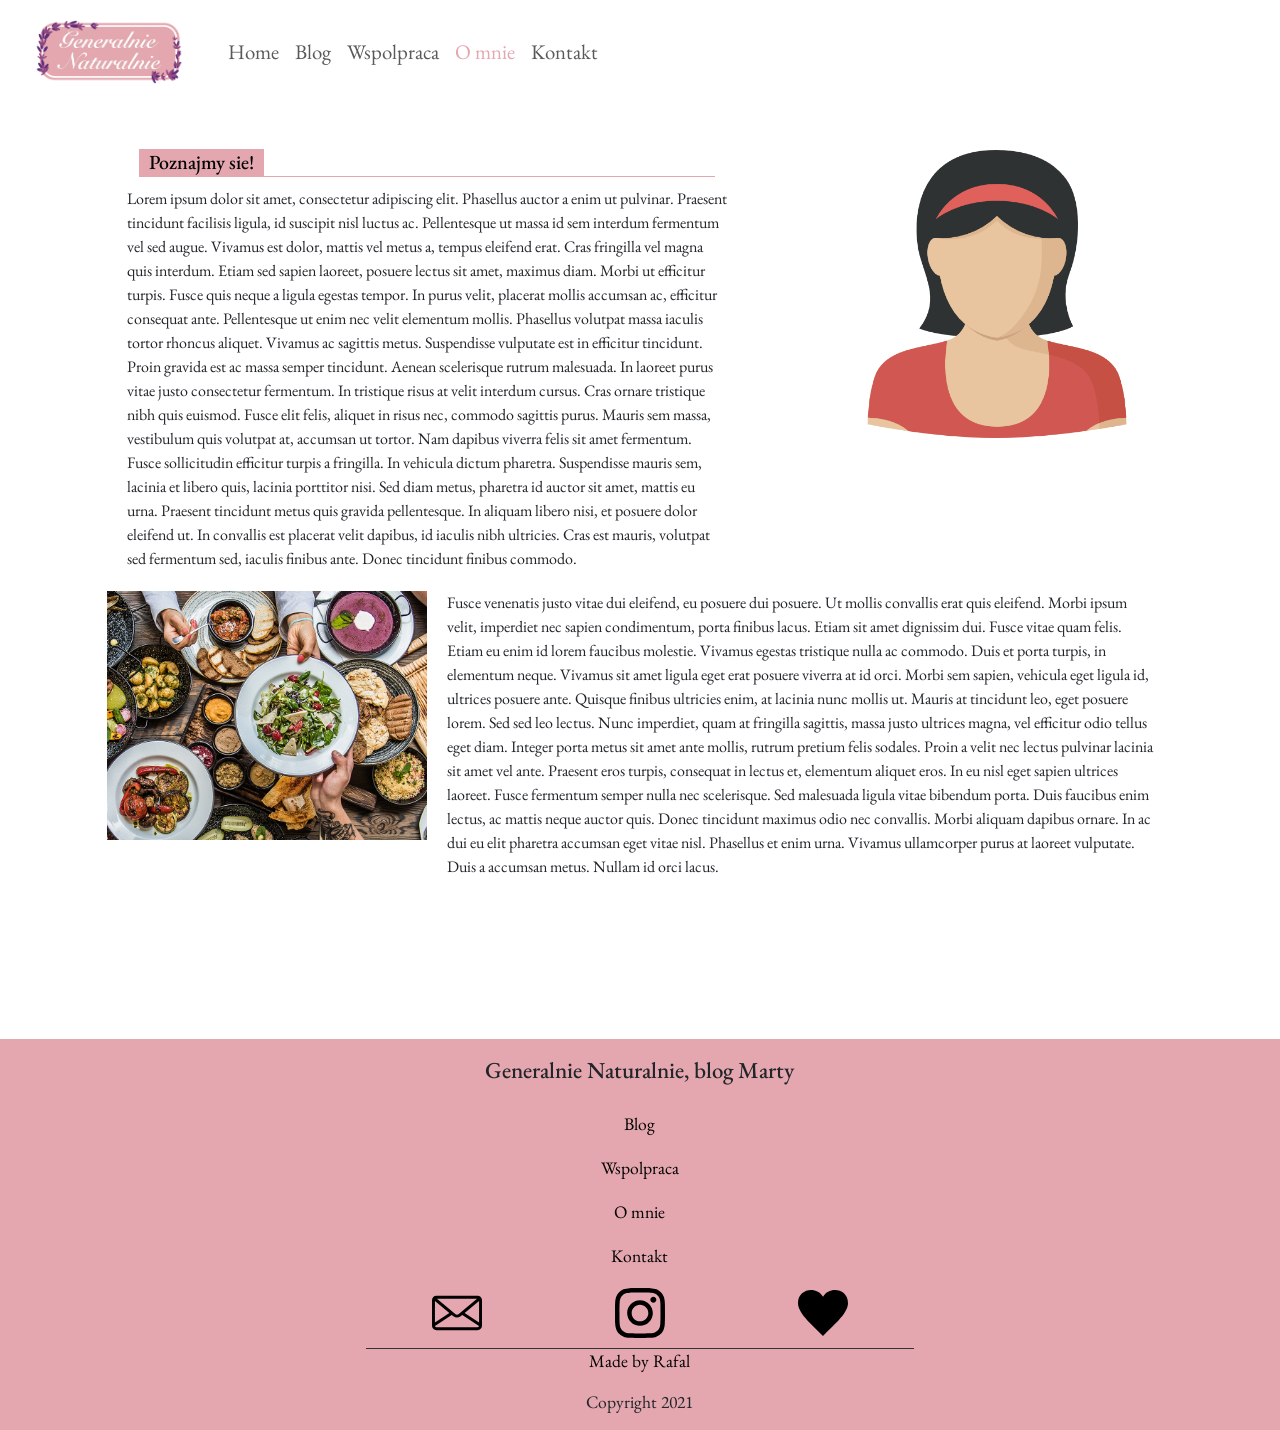
==== commit ad7a3c57: "contact sorted" ====
--- a/about.html
+++ b/about.html
@@ -35,7 +35,7 @@
             <a class="nav-link active" aria-current="page" href="#">O mnie</a>
           </li>
           <li class="nav-item">
-            <a class="nav-link" href="#">Kontakt</a>
+            <a class="nav-link" href="contact.html">Kontakt</a>
           </li>
         </ul>
       </div>
@@ -46,7 +46,7 @@
     <img src="woman.png" alt="picture of the author" srcset="" class="author">
     <div class="about-me-left">
       <header>
-        <h1 class="atricles-header">Poznajmy sie!</h1>
+        <h1 class="articles-header">Poznajmy sie!</h1>
       </header>
       <div class="about-me">
         Lorem ipsum dolor sit amet, consectetur adipiscing elit. Phasellus auctor a enim ut pulvinar. Praesent tincidunt facilisis ligula, id suscipit nisl luctus ac. Pellentesque ut massa id sem interdum fermentum vel sed augue. Vivamus est dolor, mattis vel metus a, tempus eleifend erat. Cras fringilla vel magna quis interdum. Etiam sed sapien laoreet, posuere lectus sit amet, maximus diam. Morbi ut efficitur turpis. Fusce quis neque a ligula egestas tempor. In purus velit, placerat mollis accumsan ac, efficitur consequat ante. Pellentesque ut enim nec velit elementum mollis. Phasellus volutpat massa iaculis tortor rhoncus aliquet. Vivamus ac sagittis metus. Suspendisse vulputate est in efficitur tincidunt. Proin gravida est ac massa semper tincidunt. Aenean scelerisque rutrum malesuada.
@@ -67,10 +67,10 @@
     <p class="footer-header">Generalnie Naturalnie, blog Marty</p>
     <div class="footer-line"></div>
     <div class="footer-contacts">
-      <a class="footer-paragraph">Blog</a>
-      <a class="footer-paragraph">Wspolpraca</a>
-      <a class="footer-paragraph">O mnie</a>
-      <a class="footer-paragraph">Kontakt</a>
+      <a class="footer-paragraph" href="blog.html">Blog</a>
+      <a class="footer-paragraph" href="hire-me.html">Wspolpraca</a>
+      <a class="footer-paragraph" href="about.html">O mnie</a>
+      <a class="footer-paragraph" href="contact.html">Kontakt</a>
     </div>
     <svg class="instagram" width="256px" height="256px" viewBox="0 0 256 256" version="1.1" xmlns="http://www.w3.org/2000/svg" xmlns:xlink="http://www.w3.org/1999/xlink" preserveAspectRatio="xMidYMid">
       <g>
@@ -98,5 +98,6 @@
   </footer>
 <!-- scripts -->
 <script src="https://cdn.jsdelivr.net/npm/bootstrap@5.0.0-beta1/dist/js/bootstrap.bundle.min.js" integrity="sha384-ygbV9kiqUc6oa4msXn9868pTtWMgiQaeYH7/t7LECLbyPA2x65Kgf80OJFdroafW" crossorigin="anonymous"></script>
+<script src="script.js"></script>
 </body>
 </html>
--- a/style.css
+++ b/style.css
@@ -5,16 +5,6 @@
     height: 100%;
     font-family: 'EB Garamond', serif;
 }
-.index-main {
-    margin: 0 auto;
-    width: 98%;
-    padding: 0 20vw;
-}
-.top-card {
-    margin-top: 100px;
-    border: none;
-    box-shadow: none;
-}
 .card {
     min-height: 20% !important;
 }
@@ -25,6 +15,7 @@
     font-size: 1.3em;
     position: fixed;
     top: 0;
+    left: 0;
     width: 100%;
     z-index: 1;
     background-color: rgba(255,255,255,0.9) !important;
@@ -45,13 +36,17 @@
 .navbar-custom {
     padding: 0 8px;
 }
+.nav-link.active {
+    color: #e4a7af !important;
+}
 .welcome-section {
+    max-width: 100%;
     display: grid;
     place-items: center;
     margin-bottom: 50px;
 }
 .welcome-image {
-    max-width: 90vw;
+    max-width: 100%;
 }
 .welcome-text {
     max-width: 90vw;
@@ -100,7 +95,7 @@
     margin: 0 auto;
     border-bottom: 1px solid #e4a7af;
 }
-.atricles-header{
+.articles-header{
     font-size: 20px;
     margin: 0 auto;
     color: #000000;
@@ -233,7 +228,40 @@
 .footer-paragraph {
     display: block;
 }
-
+.author {
+    margin: 0;
+    max-width: 90%;
+}
+.about-me-food {
+    padding-top: 10px;
+    max-width: 100%;
+}
+.contact-main,
+.index-main,
+.hire-me-main,
+.about-me-main {
+    margin: 150px 0;
+}
+.about-me {
+    margin: 10px 20px;
+}
+
+form {
+    width:50vw; margin: auto;
+    display: grid;
+    place-items: center;
+}
+
+#message {
+    height: 20vh;
+}
+.contact-button {
+    margin: 20px 0;
+}
+.contact-header {
+    width: 50vw;
+    margin: 5vh auto;
+}
 @media (min-width: 450px) {
     .band{
         grid-template-columns: 1fr 1fr;
@@ -276,10 +304,18 @@
     .footer-contacts {
         grid-column: 4/4;
     }
-
+    .contact-header {
+        border-bottom: 1px solid #e4a7af;
+        margin: 1vh auto;
+    }
 }
 
 @media (min-width: 1000px) {
+    .index-main {
+        margin: 0 auto;
+        width: 100%;
+        padding: 0 20vw;
+    }
     .item-1 {
         grid-column: 1 / span 2;
     }
@@ -313,22 +349,4 @@
         grid-column: 5/12;
         grid-row: 7/11;
     }
-}
-
-/* about me specifics */
-.author {
-    margin: 0;
-    max-width: 90%;
-}
-.about-me-food {
-    padding-top: 10px;
-    max-width: 100%;
-}
-.index-main,
-.hire-me-main,
-.about-me-main {
-    margin: 150px 20px;
-}
-.about-me {
-    margin: 10px 20px;
 }
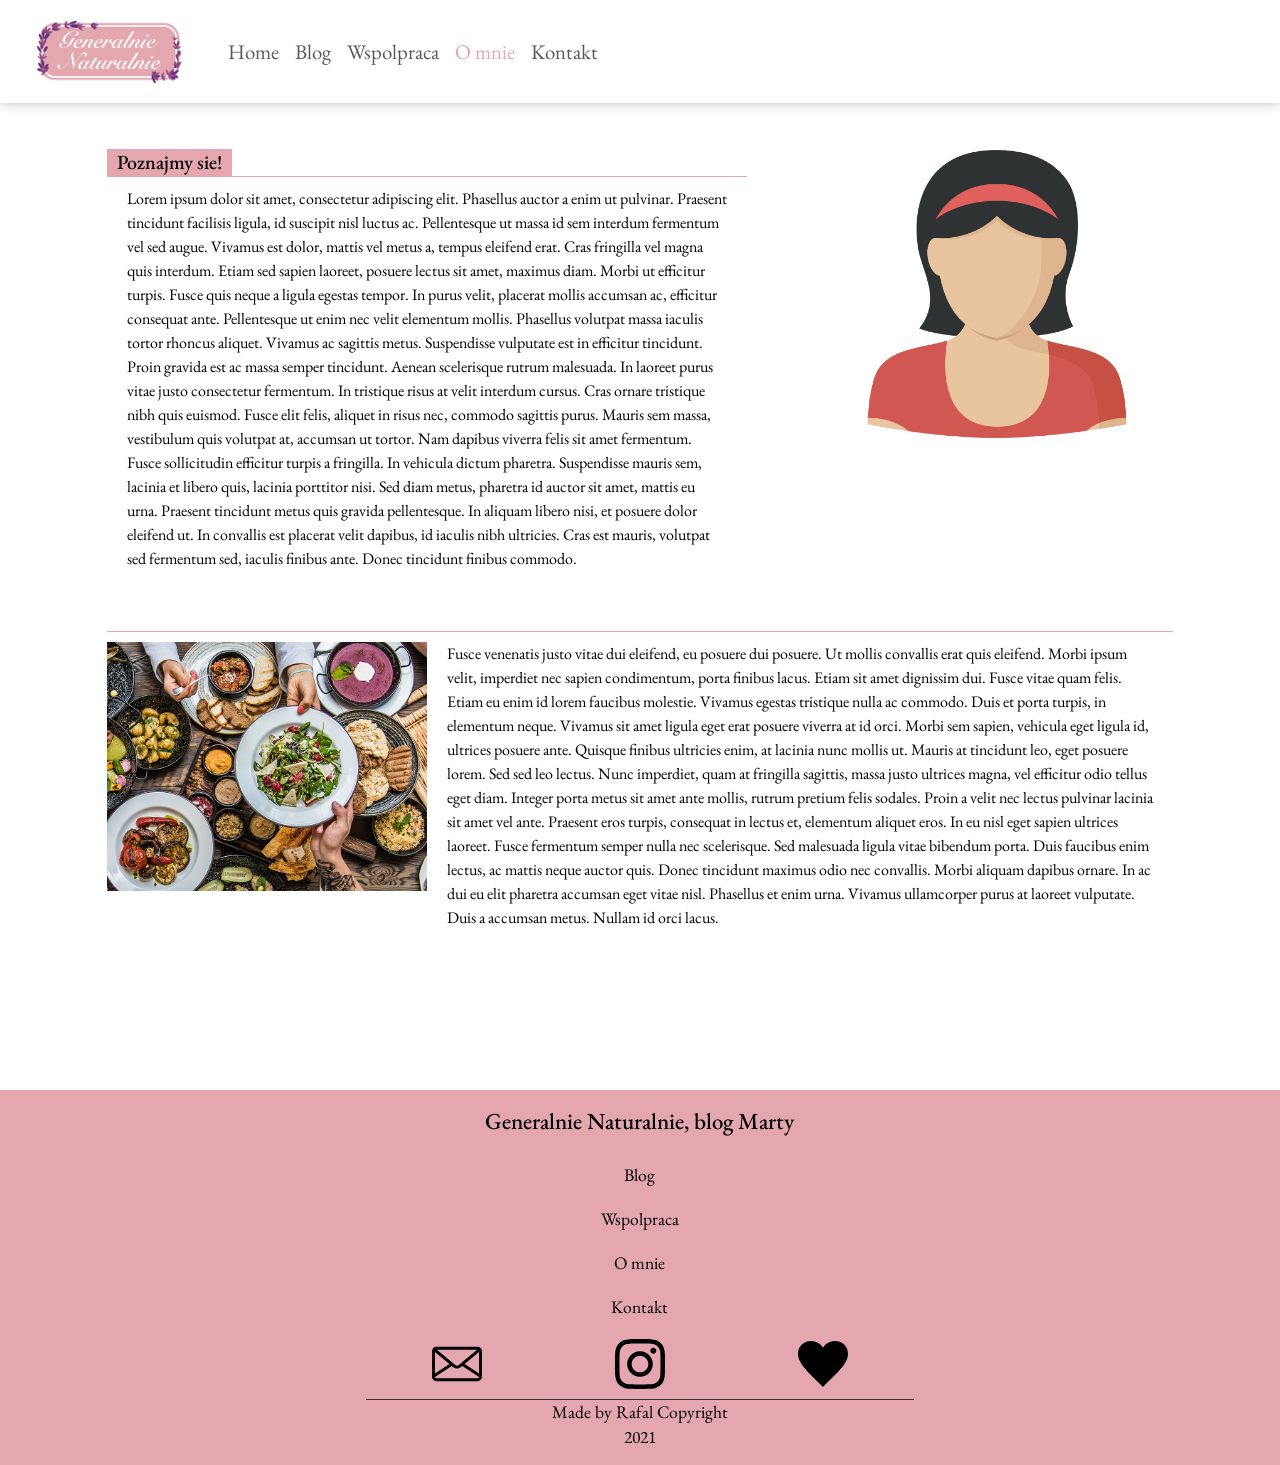
==== commit 34984608: "contact pages" ====
--- a/about.html
+++ b/about.html
@@ -91,8 +91,7 @@
     </svg>
     <svg class="heart" xmlns="http://www.w3.org/2000/svg" width="24" height="24" viewBox="0 0 24 24"><path d="M12 4.248c-3.148-5.402-12-3.825-12 2.944 0 4.661 5.571 9.427 12 15.808 6.43-6.381 12-11.147 12-15.808 0-6.792-8.875-8.306-12-2.944z"/></svg>
     <div class="love">
-      <p><a href="https://github.com/marelons1337">Made by Rafal </a></p>
-      <p>Copyright 2021</p>
+      <p><a href="https://github.com/marelons1337">Made by Rafal </a>Copyright 2021</p>
     </div>
 
   </footer>
--- a/style.css
+++ b/style.css
@@ -4,6 +4,7 @@
     width: 100%;
     height: 100%;
     font-family: 'EB Garamond', serif;
+    color: #000000;
 }
 .card {
     min-height: 20% !important;
@@ -19,6 +20,9 @@
     width: 100%;
     z-index: 1;
     background-color: rgba(255,255,255,0.9) !important;
+    -webkit-box-shadow: 0px 3px 9px 0px rgba(50, 50, 50, 0.2);
+    -moz-box-shadow:    0px 3px 9px 0px rgba(50, 50, 50, 0.2);
+    box-shadow:         0px 3px 9px 0px rgba(50, 50, 50, 0.2);
 }
 
 .navbar-light .navbar-toggler {
@@ -46,10 +50,10 @@
     margin-bottom: 50px;
 }
 .welcome-image {
-    max-width: 100%;
+    max-width: 90%;
 }
 .welcome-text {
-    max-width: 90vw;
+    max-width: 90%;
     display: grid;
 }
 .card-custom {
@@ -90,7 +94,6 @@
 	top:1px;
 }
 header {
-    width: 90%;
     max-width: 100%;
     margin: 0 auto;
     border-bottom: 1px solid #e4a7af;
@@ -179,7 +182,7 @@
 }
 a:hover {
     cursor: pointer;
-    color: #000000;
+    color: #ffffff;
 }
 .instagram {
     grid-row: 3/3;
@@ -236,6 +239,9 @@
     padding-top: 10px;
     max-width: 100%;
 }
+.instagram-media{
+    margin: 0 auto !important;
+}
 .contact-main,
 .index-main,
 .hire-me-main,
@@ -262,6 +268,41 @@
     width: 50vw;
     margin: 5vh auto;
 }
+.hire-me-options {
+    margin-top: 10px;
+}
+.contact-right {
+    display: grid;
+    grid-template-columns: repeat(3, 1fr);
+    grid-template-rows: repeat(2, 1fr);
+    background: #e4a7af;
+    max-width: 100%;
+    margin: 20px;
+    -webkit-box-shadow: 0px 10px 13px -7px #000000, 5px 5px 15px 5px rgba(0,0,0,0); 
+    box-shadow: 0px 10px 13px -7px #000000, 5px 5px 15px 5px rgba(0,0,0,0);
+}
+.mail-text,
+.instagram-text {
+    grid-column: 2/4;
+    margin: 10px;
+}
+.mail-text {
+    grid-row: 1/2;
+}
+.instagram-text {
+    grid-row: 2/3;
+}
+.contact-right .gmail,
+.contact-right .instagram {
+    margin: 10px;
+    grid-column: 1/2;
+}
+.contact-right .instagram {
+    grid-row: 2/3;
+}
+.contact-right .gmail {
+    grid-row: 1/2;
+}
 @media (min-width: 450px) {
     .band{
         grid-template-columns: 1fr 1fr;
@@ -311,10 +352,10 @@
 }
 
 @media (min-width: 1000px) {
-    .index-main {
-        margin: 0 auto;
+    .index-main,
+    .hire-me-main {
         width: 100%;
-        padding: 0 20vw;
+        padding: 0 15vw;
     }
     .item-1 {
         grid-column: 1 / span 2;
@@ -338,6 +379,8 @@
         grid-row: 2/4;
     }
     .about-me-food {
+        border-top: 1px solid #e4a7af;
+        margin-top: 50px;
         grid-column: 2/5;
         grid-row: 7/11;
     }
@@ -346,7 +389,21 @@
         grid-row: 2/5;
     }
     .about-me-right {
+        margin-top: 50px;
+        border-top: 1px solid #e4a7af;
         grid-column: 5/12;
         grid-row: 7/11;
     }
+    .contact-main {
+        display: grid;
+        grid-template-columns: 1fr 1fr;
+    }
+    .contact-left {
+        grid-column: 1/2;
+    }
+    .contact-right {
+        grid-column: 2/3;
+        grid-template-columns: repeat(5, 1fr);
+        grid-template-rows: repeat(5, auto);
+    }
 }
